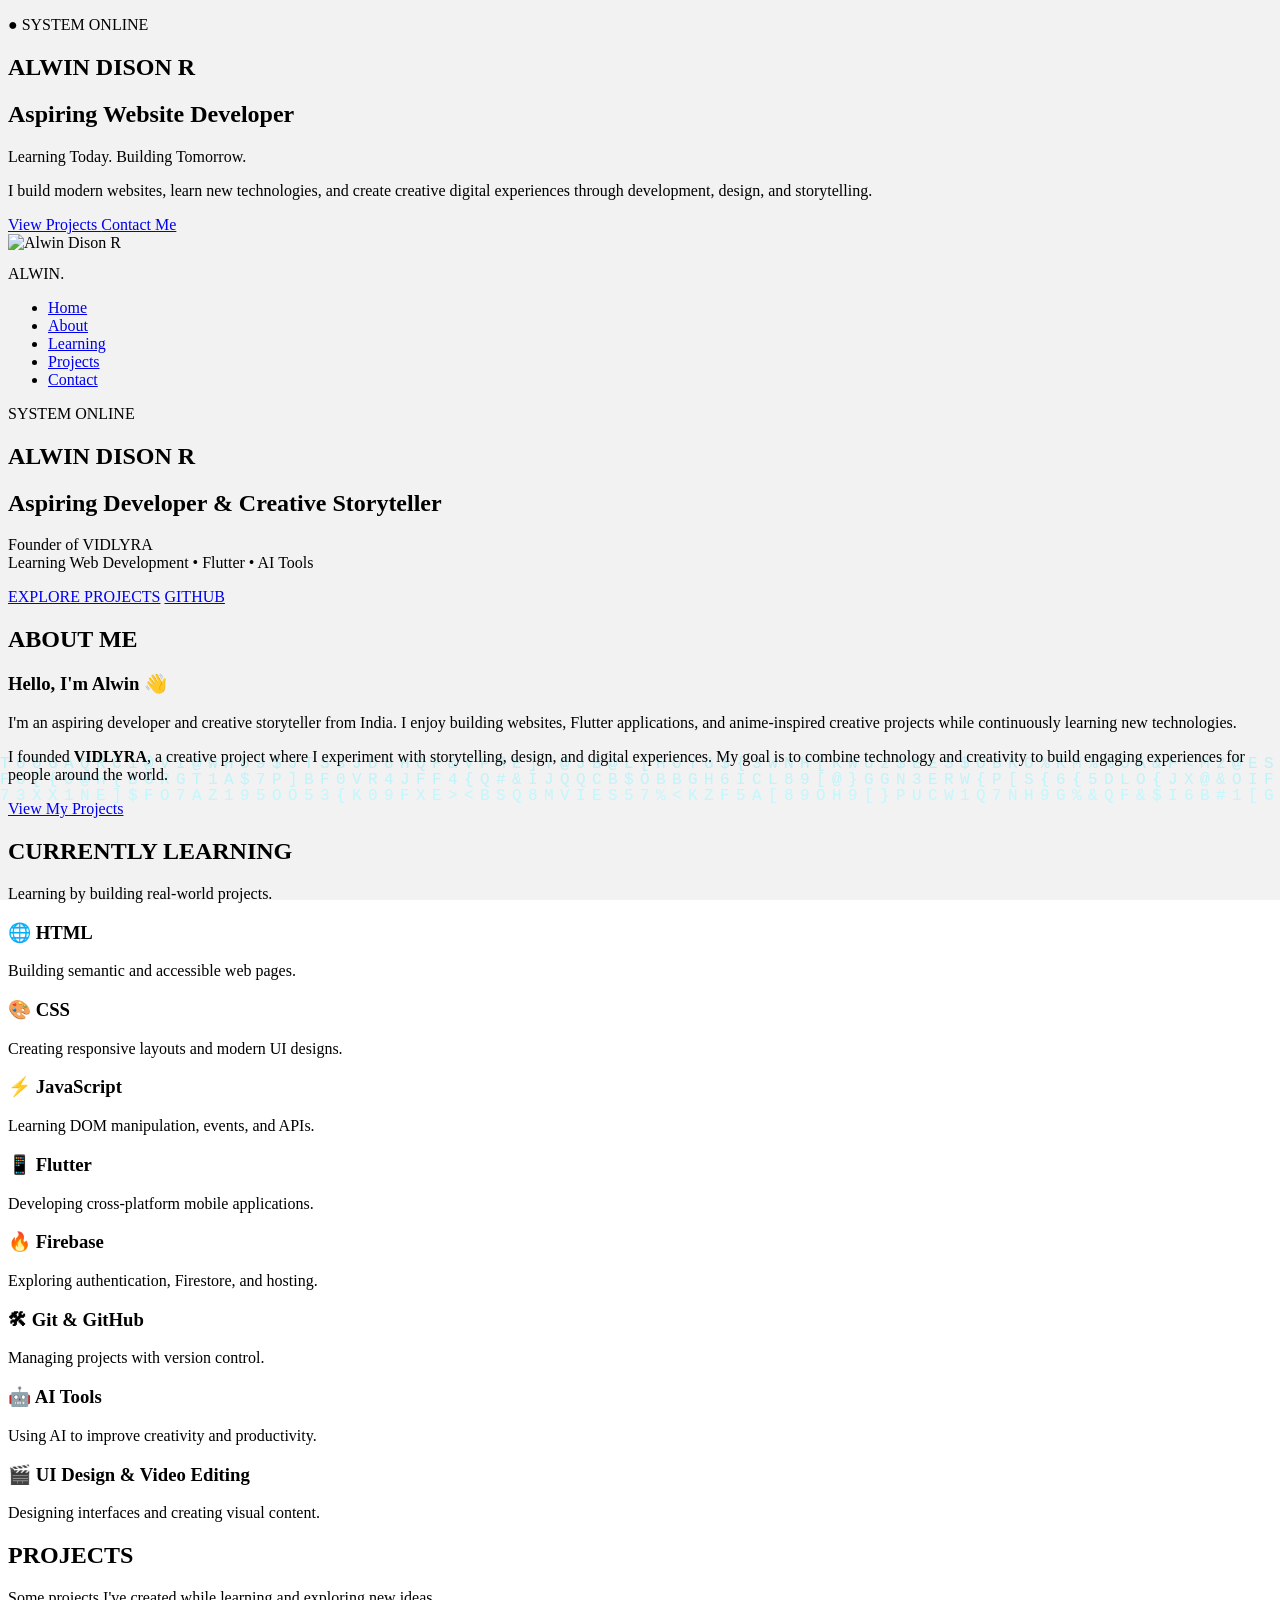
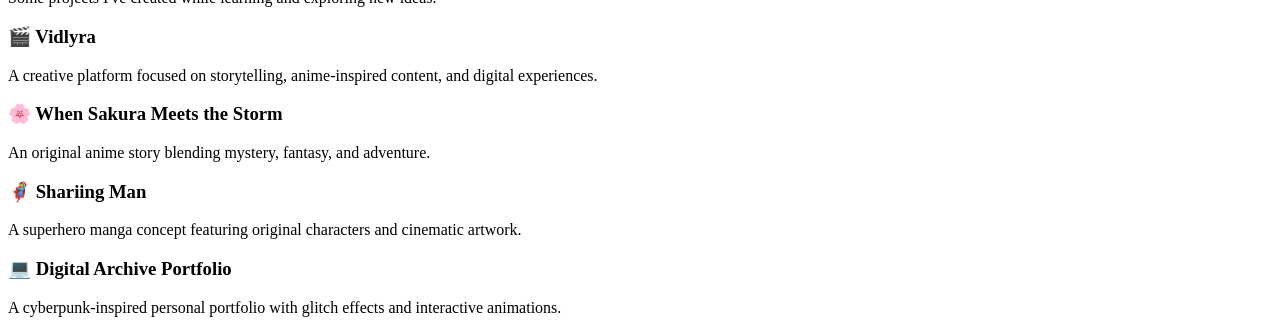
==== index.html @ 5bdd75ff "Create index.html" ====
<!DOCTYPE html>
<html lang="en">

<section class="hero" id="home">

    <div class="hero-left">

        <p class="status">● SYSTEM ONLINE</p>

        <h1 class="glitch" data-text="ALWIN DISON R">
            ALWIN DISON R
        </h1>

        <h2 class="typing">
            Aspiring Website Developer
        </h2>

        <p class="subtitle">
            Learning Today. Building Tomorrow.
        </p>

        <p class="description">
            I build modern websites, learn new technologies,
            and create creative digital experiences through
            development, design, and storytelling.
        </p>

        <div class="buttons">

            <a href="#projects" class="btn">
                View Projects
            </a>

            <a href="#contact" class="btn secondary">
                Contact Me
            </a>

        </div>

    </div>

    <div class="hero-right">

        <div class="profile-frame">

            <img
                src="assets/images/profile.jpg"
                alt="Alwin Dison R">

        </div>

    </div>

</section>
<body>
    <div id="boot-screen">
    <pre id="boot-text"></pre>
</div>
    <div class="noise"></div>
     <nav class="navbar">

    <div class="logo">
        ALWIN<span>.</span>
    </div>

    <ul class="nav-links">

        <li><a href="#home">Home</a></li>

        <li><a href="#about">About</a></li>

        <li><a href="#learning">Learning</a></li>

        <li><a href="#projects">Projects</a></li>

        <li><a href="#contact">Contact</a></li>

    </ul>

</nav>
    <section class="hero" id="home">

    <p class="status">SYSTEM ONLINE</p>

    <h1 class="glitch" data-text="ALWIN DISON R">
        ALWIN DISON R
    </h1>

    <h2>Aspiring Developer & Creative Storyteller</h2>

    <p class="subtitle">
        Founder of <span>VIDLYRA</span><br>
        Learning Web Development • Flutter • AI Tools
    </p>

    <div class="buttons">
        <a href="#projects" class="btn">EXPLORE PROJECTS</a>

        <a href="https://github.com/Akshadow143"
           class="btn secondary"
           target="_blank">
            GITHUB
        </a>
    </div>

</div>

    </div>
</section>
    <section id="about">

    <div class="section-title">
        <h2>ABOUT ME</h2>
    </div>

    <div class="about-content">

        <div class="about-text">

            <h3>Hello, I'm Alwin 👋</h3>

            <p>
                I'm an aspiring developer and creative storyteller from India.
                I enjoy building websites, Flutter applications, and anime-inspired
                creative projects while continuously learning new technologies.
            </p>

            <p>
                I founded <strong>VIDLYRA</strong>, a creative project where I
                experiment with storytelling, design, and digital experiences.
                My goal is to combine technology and creativity to build engaging
                experiences for people around the world.
            </p>

            <a href="#projects" class="btn">
                View My Projects
            </a>

        </div>

    </div>

</section>
    <section id="learning">

    <div class="section-title">
        <h2>CURRENTLY LEARNING</h2>
        <p>Learning by building real-world projects.</p>
    </div>

    <div class="learning-grid">

        <div class="learning-card">
            <h3>🌐 HTML</h3>
            <p>Building semantic and accessible web pages.</p>
        </div>

        <div class="learning-card">
            <h3>🎨 CSS</h3>
            <p>Creating responsive layouts and modern UI designs.</p>
        </div>

        <div class="learning-card">
            <h3>⚡ JavaScript</h3>
            <p>Learning DOM manipulation, events, and APIs.</p>
        </div>

        <div class="learning-card">
            <h3>📱 Flutter</h3>
            <p>Developing cross-platform mobile applications.</p>
        </div>

        <div class="learning-card">
            <h3>🔥 Firebase</h3>
            <p>Exploring authentication, Firestore, and hosting.</p>
        </div>

        <div class="learning-card">
            <h3>🛠 Git & GitHub</h3>
            <p>Managing projects with version control.</p>
        </div>

        <div class="learning-card">
            <h3>🤖 AI Tools</h3>
            <p>Using AI to improve creativity and productivity.</p>
        </div>

        <div class="learning-card">
            <h3>🎬 UI Design & Video Editing</h3>
            <p>Designing interfaces and creating visual content.</p>
        </div>

    </div>

</section>
    <section id="projects">

    <div class="section-title">
        <h2>PROJECTS</h2>
        <p>Some projects I've created while learning and exploring new ideas.</p>
    </div>

    <div class="projects-grid">

        <div class="project-card">
            <h3>🎬 Vidlyra</h3>
            <p>
                A creative platform focused on storytelling, anime-inspired content,
                and digital experiences.
            </p>
        </div>

        <div class="project-card">
            <h3>🌸 When Sakura Meets the Storm</h3>
            <p>
                An original anime story blending mystery, fantasy, and adventure.
            </p>
        </div>

        <div class="project-card">
            <h3>🦸 Shariing Man</h3>
            <p>
                A superhero manga concept featuring original characters and cinematic artwork.
            </p>
        </div>

        <div class="project-card">
            <h3>💻 Digital Archive Portfolio</h3>
            <p>
                A cyberpunk-inspired personal portfolio with glitch effects and interactive animations.
            </p>
        </div>

    </div>

</section>
    <script src="js/main.js"></script>
    <script src="js/matrix.js"></script>
    <script src="js/cursor.js"></script>
</body>

</html>
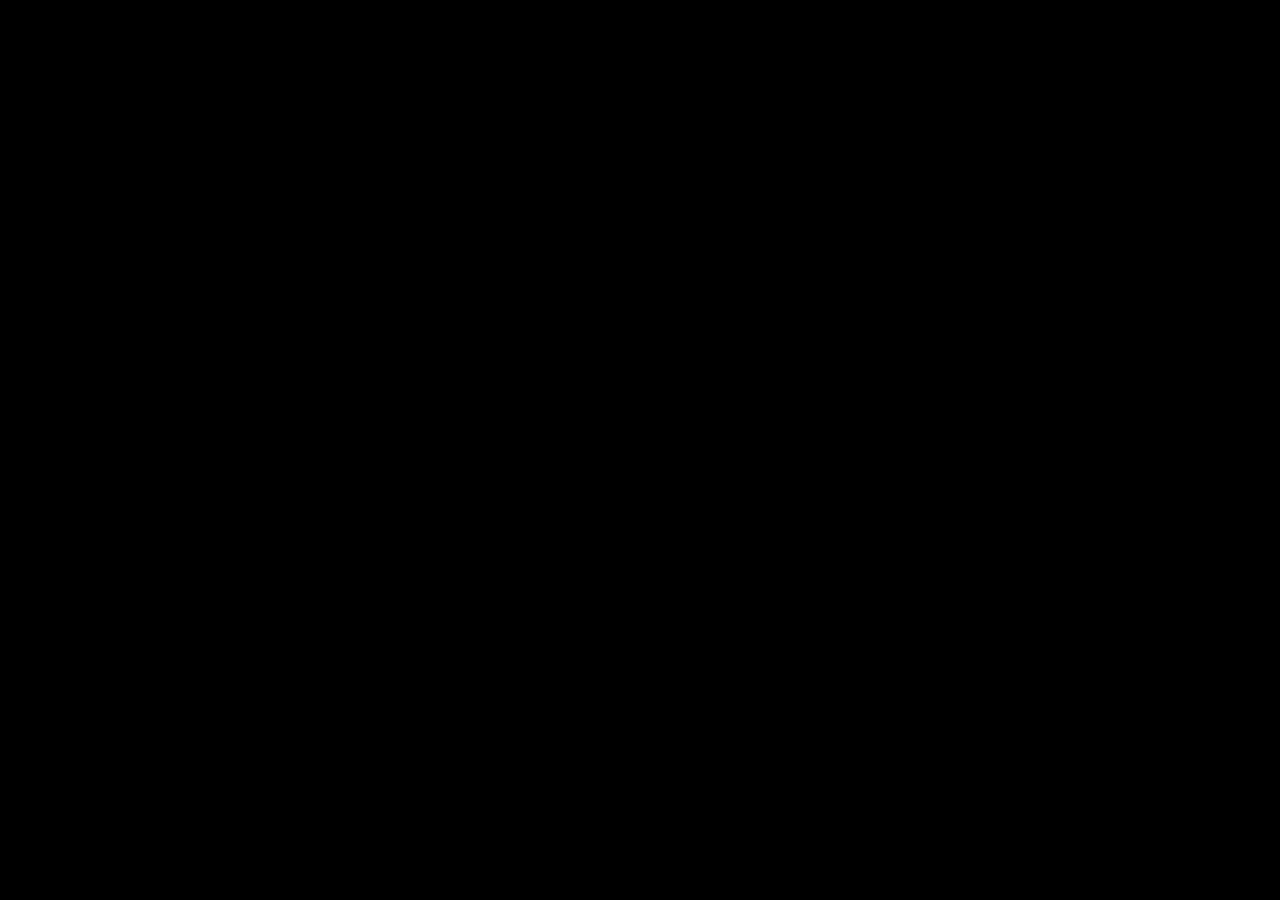
==== commit be1c4950: "Update index.html" ====
--- a/index.html
+++ b/index.html
@@ -1,242 +1,274 @@
 <!DOCTYPE html>
 <html lang="en">
 
-<section class="hero" id="home">
-
-    <div class="hero-left">
-
-        <p class="status">● SYSTEM ONLINE</p>
-
-        <h1 class="glitch" data-text="ALWIN DISON R">
-            ALWIN DISON R
-        </h1>
-
-        <h2 class="typing">
-            Aspiring Website Developer
-        </h2>
-
-        <p class="subtitle">
-            Learning Today. Building Tomorrow.
-        </p>
-
-        <p class="description">
-            I build modern websites, learn new technologies,
-            and create creative digital experiences through
-            development, design, and storytelling.
-        </p>
-
-        <div class="buttons">
-
-            <a href="#projects" class="btn">
-                View Projects
-            </a>
-
-            <a href="#contact" class="btn secondary">
-                Contact Me
-            </a>
-
-        </div>
-
+<head>
+
+    <meta charset="UTF-8">
+    <meta name="viewport" content="width=device-width, initial-scale=1.0">
+
+    <title>Alwin Dison R | Digital Archive</title>
+
+    <link rel="stylesheet" href="css/style.css">
+    <link rel="stylesheet" href="css/glitch.css">
+
+    <link href="https://fonts.googleapis.com/css2?family=Orbitron:wght@400;700;900&family=JetBrains+Mono:wght@400;700&display=swap" rel="stylesheet">
+
+</head>
+
+<body>
+
+    <!-- Boot Screen -->
+    <div id="boot-screen">
+        <pre id="boot-text"></pre>
     </div>
 
-    <div class="hero-right">
-
-        <div class="profile-frame">
-
-            <img
-                src="assets/images/profile.jpg"
-                alt="Alwin Dison R">
-
-        </div>
+    <!-- Portfolio -->
+    <div id="portfolio">
+
+        <!-- Matrix Background -->
+        <div class="noise"></div>
+
+        <!-- Navigation -->
+        <nav class="navbar">
+
+            <div class="logo">
+                ALWIN<span>.</span>
+            </div>
+
+            <ul class="nav-links">
+                <li><a href="#home">Home</a></li>
+                <li><a href="#about">About</a></li>
+                <li><a href="#learning">Learning</a></li>
+                <li><a href="#projects">Projects</a></li>
+                <li><a href="#contact">Contact</a></li>
+            </ul>
+
+        </nav>
+
+        <!-- Hero -->
+        <section class="hero" id="home">
+
+            <div class="hero-left">
+
+                <p class="status">● SYSTEM ONLINE</p>
+
+                <h1 class="glitch" data-text="ALWIN DISON R">
+                    ALWIN DISON R
+                </h1>
+
+                <h2 class="typing">
+                    Aspiring Website Developer
+                </h2>
+
+                <p class="subtitle">
+                    Learning Today. Building Tomorrow.
+                </p>
+
+                <p class="description">
+                    I build modern websites, learn new technologies, and create creative digital experiences through development, design, and storytelling.
+                </p>
+
+                <div class="buttons">
+
+                    <a href="#projects" class="btn">
+                        View Projects
+                    </a>
+
+                    <a href="#contact" class="btn secondary">
+                        Contact Me
+                    </a>
+
+                </div>
+
+            </div>
+
+            <div class="hero-right">
+
+                <div class="profile-frame">
+
+                    <img src="assets/images/profile.jpg" alt="Alwin Dison R">
+
+                </div>
+
+            </div>
+
+        </section>
+
+        <!-- About -->
+        <section id="about">
+
+            <div class="section-title">
+
+                <h2>ABOUT ME</h2>
+
+            </div>
+
+            <div class="about-content">
+
+                <div class="about-text">
+
+                    <h3>Hello, I'm Alwin 👋</h3>
+
+                    <p>
+                        I'm an aspiring website developer from Tiruppur, Tamil Nadu, India.
+                        I enjoy building websites, learning modern technologies, and creating
+                        digital experiences.
+                    </p>
+
+                    <p>
+                        I founded <strong>VIDLYRA</strong>, where I create anime-inspired
+                        stories, creative designs, and digital projects while improving my
+                        development skills every day.
+                    </p>
+
+                </div>
+
+            </div>
+
+        </section>
+
+        <!-- Learning -->
+        <section id="learning">
+
+            <div class="section-title">
+
+                <h2>CURRENTLY LEARNING</h2>
+
+                <p>Learning by building real-world projects.</p>
+
+            </div>
+
+            <div class="learning-grid">
+
+                <div class="learning-card">
+                    <h3>🌐 HTML</h3>
+                    <p>Building semantic web pages.</p>
+                </div>
+
+                <div class="learning-card">
+                    <h3>🎨 CSS</h3>
+                    <p>Creating responsive layouts.</p>
+                </div>
+
+                <div class="learning-card">
+                    <h3>⚡ JavaScript</h3>
+                    <p>Learning interactive websites.</p>
+                </div>
+
+                <div class="learning-card">
+                    <h3>📱 Flutter</h3>
+                    <p>Developing mobile apps.</p>
+                </div>
+
+                <div class="learning-card">
+                    <h3>🔥 Firebase</h3>
+                    <p>Exploring backend services.</p>
+                </div>
+
+                <div class="learning-card">
+                    <h3>🛠 Git & GitHub</h3>
+                    <p>Managing projects with version control.</p>
+                </div>
+
+                <div class="learning-card">
+                    <h3>🤖 AI Tools</h3>
+                    <p>Using AI to improve creativity and productivity.</p>
+                </div>
+
+                <div class="learning-card">
+                    <h3>🎬 UI Design</h3>
+                    <p>Learning modern interface design.</p>
+                </div>
+
+            </div>
+
+        </section>
+
+        <!-- Projects -->
+        <section id="projects">
+
+            <div class="section-title">
+
+                <h2>PROJECTS</h2>
+
+                <p>Projects I've created while learning.</p>
+
+            </div>
+
+            <div class="projects-grid">
+
+                <div class="project-card">
+
+                    <h3>🎬 Vidlyra</h3>
+
+                    <p>
+                        A creative platform focused on anime storytelling,
+                        design, and digital experiences.
+                    </p>
+
+                </div>
+
+                <div class="project-card">
+
+                    <h3>🌸 When Sakura Meets the Storm</h3>
+
+                    <p>
+                        An original anime story blending mystery,
+                        fantasy, and adventure.
+                    </p>
+
+                </div>
+
+                <div class="project-card">
+
+                    <h3>💻 Digital Archive Portfolio</h3>
+
+                    <p>
+                        A cyberpunk-inspired portfolio website with glitch
+                        effects and interactive animations.
+                    </p>
+
+                </div>
+
+            </div>
+
+        </section>
+
+        <!-- Contact -->
+        <section id="contact">
+
+            <div class="section-title">
+
+                <h2>CONTACT</h2>
+
+            </div>
+
+            <div class="about-content">
+
+                <div class="about-text">
+
+                    <p><strong>Name:</strong> Alwin Dison R</p>
+
+                    <p><strong>Email:</strong> allwina060@gmail.com</p>
+
+                    <p><strong>Location:</strong> Tiruppur, Tamil Nadu, India</p>
+
+                    <p><strong>GitHub:</strong> Coming Soon</p>
+
+                    <p><strong>LinkedIn:</strong> Coming Soon</p>
+
+                </div>
+
+            </div>
+
+        </section>
 
     </div>
 
-</section>
-<body>
-    <div id="boot-screen">
-    <pre id="boot-text"></pre>
-</div>
-    <div class="noise"></div>
-     <nav class="navbar">
-
-    <div class="logo">
-        ALWIN<span>.</span>
-    </div>
-
-    <ul class="nav-links">
-
-        <li><a href="#home">Home</a></li>
-
-        <li><a href="#about">About</a></li>
-
-        <li><a href="#learning">Learning</a></li>
-
-        <li><a href="#projects">Projects</a></li>
-
-        <li><a href="#contact">Contact</a></li>
-
-    </ul>
-
-</nav>
-    <section class="hero" id="home">
-
-    <p class="status">SYSTEM ONLINE</p>
-
-    <h1 class="glitch" data-text="ALWIN DISON R">
-        ALWIN DISON R
-    </h1>
-
-    <h2>Aspiring Developer & Creative Storyteller</h2>
-
-    <p class="subtitle">
-        Founder of <span>VIDLYRA</span><br>
-        Learning Web Development • Flutter • AI Tools
-    </p>
-
-    <div class="buttons">
-        <a href="#projects" class="btn">EXPLORE PROJECTS</a>
-
-        <a href="https://github.com/Akshadow143"
-           class="btn secondary"
-           target="_blank">
-            GITHUB
-        </a>
-    </div>
-
-</div>
-
-    </div>
-</section>
-    <section id="about">
-
-    <div class="section-title">
-        <h2>ABOUT ME</h2>
-    </div>
-
-    <div class="about-content">
-
-        <div class="about-text">
-
-            <h3>Hello, I'm Alwin 👋</h3>
-
-            <p>
-                I'm an aspiring developer and creative storyteller from India.
-                I enjoy building websites, Flutter applications, and anime-inspired
-                creative projects while continuously learning new technologies.
-            </p>
-
-            <p>
-                I founded <strong>VIDLYRA</strong>, a creative project where I
-                experiment with storytelling, design, and digital experiences.
-                My goal is to combine technology and creativity to build engaging
-                experiences for people around the world.
-            </p>
-
-            <a href="#projects" class="btn">
-                View My Projects
-            </a>
-
-        </div>
-
-    </div>
-
-</section>
-    <section id="learning">
-
-    <div class="section-title">
-        <h2>CURRENTLY LEARNING</h2>
-        <p>Learning by building real-world projects.</p>
-    </div>
-
-    <div class="learning-grid">
-
-        <div class="learning-card">
-            <h3>🌐 HTML</h3>
-            <p>Building semantic and accessible web pages.</p>
-        </div>
-
-        <div class="learning-card">
-            <h3>🎨 CSS</h3>
-            <p>Creating responsive layouts and modern UI designs.</p>
-        </div>
-
-        <div class="learning-card">
-            <h3>⚡ JavaScript</h3>
-            <p>Learning DOM manipulation, events, and APIs.</p>
-        </div>
-
-        <div class="learning-card">
-            <h3>📱 Flutter</h3>
-            <p>Developing cross-platform mobile applications.</p>
-        </div>
-
-        <div class="learning-card">
-            <h3>🔥 Firebase</h3>
-            <p>Exploring authentication, Firestore, and hosting.</p>
-        </div>
-
-        <div class="learning-card">
-            <h3>🛠 Git & GitHub</h3>
-            <p>Managing projects with version control.</p>
-        </div>
-
-        <div class="learning-card">
-            <h3>🤖 AI Tools</h3>
-            <p>Using AI to improve creativity and productivity.</p>
-        </div>
-
-        <div class="learning-card">
-            <h3>🎬 UI Design & Video Editing</h3>
-            <p>Designing interfaces and creating visual content.</p>
-        </div>
-
-    </div>
-
-</section>
-    <section id="projects">
-
-    <div class="section-title">
-        <h2>PROJECTS</h2>
-        <p>Some projects I've created while learning and exploring new ideas.</p>
-    </div>
-
-    <div class="projects-grid">
-
-        <div class="project-card">
-            <h3>🎬 Vidlyra</h3>
-            <p>
-                A creative platform focused on storytelling, anime-inspired content,
-                and digital experiences.
-            </p>
-        </div>
-
-        <div class="project-card">
-            <h3>🌸 When Sakura Meets the Storm</h3>
-            <p>
-                An original anime story blending mystery, fantasy, and adventure.
-            </p>
-        </div>
-
-        <div class="project-card">
-            <h3>🦸 Shariing Man</h3>
-            <p>
-                A superhero manga concept featuring original characters and cinematic artwork.
-            </p>
-        </div>
-
-        <div class="project-card">
-            <h3>💻 Digital Archive Portfolio</h3>
-            <p>
-                A cyberpunk-inspired personal portfolio with glitch effects and interactive animations.
-            </p>
-        </div>
-
-    </div>
-
-</section>
     <script src="js/main.js"></script>
     <script src="js/matrix.js"></script>
     <script src="js/cursor.js"></script>
+
 </body>
 
 </html>
--- a/css/style.css
+++ b/css/style.css
@@ -0,0 +1,626 @@
+/* =========================
+   GLOBAL
+========================= */
+
+*{
+    margin:0;
+    padding:0;
+    box-sizing:border-box;
+}
+
+html{
+    scroll-behavior:smooth;
+}
+
+body{
+
+    background:#050505;
+    color:#ffffff;
+
+    font-family:'Orbitron',sans-serif;
+
+    min-height:100vh;
+
+    display:flex;
+    justify-content:center;
+    align-items:center;
+
+    overflow:hidden;
+
+    position:relative;
+
+}
+
+
+/* =========================
+   BACKGROUND
+========================= */
+
+body::before{
+
+    content:"";
+
+    position:absolute;
+
+    inset:0;
+
+    background:
+        radial-gradient(circle at top,#00e5ff22,transparent 40%),
+        radial-gradient(circle at bottom,#7a00ff22,transparent 40%);
+
+    z-index:-2;
+
+}
+
+
+/* =========================
+   HERO
+========================= */
+
+.hero{
+
+    text-align:center;
+
+    z-index:2;
+
+    padding-top:140px;
+
+}
+
+.status{
+
+    color:#00e5ff;
+
+    font-size:.9rem;
+
+    letter-spacing:3px;
+
+    margin-bottom:25px;
+
+}
+
+h1{
+
+    font-size:6rem;
+
+    font-weight:900;
+
+    letter-spacing:12px;
+
+    margin-bottom:15px;
+
+    text-shadow:
+        0 0 10px #00e5ff,
+        0 0 25px #00e5ff,
+        0 0 45px #00e5ff;
+
+}
+
+h2{
+
+    color:#00e5ff;
+
+    margin-bottom:20px;
+
+    font-weight:700;
+
+}
+
+.subtitle{
+
+    color:#bbbbbb;
+
+    font-family:"JetBrains Mono",monospace;
+
+    line-height:1.8;
+
+    margin-bottom:40px;
+
+}
+
+.subtitle span{
+
+    color:#00e5ff;
+
+}
+
+
+/* =========================
+   BUTTONS
+========================= */
+
+.buttons{
+
+    display:flex;
+
+    justify-content:center;
+
+    gap:20px;
+
+    flex-wrap:wrap;
+
+}
+
+.btn{
+
+    text-decoration:none;
+
+    color:#00e5ff;
+
+    border:2px solid #00e5ff;
+
+    padding:14px 36px;
+
+    transition:.35s;
+
+    letter-spacing:2px;
+
+}
+
+.btn:hover{
+
+    background:#00e5ff;
+
+    color:#000;
+
+    box-shadow:
+        0 0 15px #00e5ff,
+        0 0 40px #00e5ff;
+
+}
+
+.secondary{
+
+    border-color:#7a00ff;
+
+    color:#7a00ff;
+
+}
+
+.secondary:hover{
+
+    background:#7a00ff;
+
+    color:white;
+
+    box-shadow:
+        0 0 15px #7a00ff,
+        0 0 40px #7a00ff;
+
+}
+
+
+/* =========================
+   NOISE
+========================= */
+
+.noise{
+
+    position:fixed;
+
+    inset:0;
+
+    opacity:.05;
+
+    pointer-events:none;
+
+    background-image:
+    linear-gradient(rgba(255,255,255,.08) 1px, transparent 1px),
+    linear-gradient(90deg, rgba(255,255,255,.08) 1px, transparent 1px);
+
+    background-size:4px 4px;
+
+}
+
+
+/* =========================
+   RESPONSIVE
+========================= */
+
+@media(max-width:768px){
+
+h1{
+
+    font-size:3.2rem;
+
+    letter-spacing:5px;
+
+}
+
+.buttons{
+
+    flex-direction:column;
+
+}
+
+.btn{
+
+    width:220px;
+
+    margin:auto;
+
+}
+
+}
+/* =========================
+BOOT SCREEN
+========================= */
+
+#boot-screen{
+
+    position:fixed;
+
+    inset:0;
+
+    background:#000;
+
+    color:#00ff99;
+
+    font-family:"JetBrains Mono",monospace;
+
+    display:flex;
+
+    align-items:center;
+
+    justify-content:center;
+
+    padding:40px;
+
+    z-index:9999;
+
+}
+
+#boot-text{
+
+    white-space:pre-wrap;
+
+    font-size:18px;
+
+    line-height:1.8;
+
+}
+
+#portfolio{
+
+    display:none;
+
+}
+/* =========================
+   CUSTOM CURSOR
+========================= */
+
+body{
+    cursor:none;
+}
+
+.cursor{
+
+    width:18px;
+    height:18px;
+
+    border:2px solid #00E5FF;
+
+    border-radius:50%;
+
+    position:fixed;
+
+    transform:translate(-50%,-50%);
+
+    pointer-events:none;
+
+    z-index:99999;
+
+    transition:
+        width .2s,
+        height .2s,
+        border-color .2s,
+        box-shadow .2s;
+
+    box-shadow:
+        0 0 12px #00E5FF,
+        0 0 24px #00E5FF;
+
+}
+
+.cursor-hover{
+
+    width:36px;
+    height:36px;
+
+    border-color:#7A00FF;
+
+    box-shadow:
+        0 0 18px #7A00FF,
+        0 0 36px #7A00FF;
+
+}
+/* =========================
+NAVBAR
+========================= */
+
+.navbar{
+
+    position:fixed;
+
+    top:0;
+    left:0;
+
+    width:100%;
+
+    display:flex;
+
+    justify-content:space-between;
+
+    align-items:center;
+
+    padding:20px 8%;
+
+    background:rgba(5,5,5,.6);
+
+    backdrop-filter:blur(10px);
+
+    z-index:1000;
+
+}
+
+.logo{
+
+    font-size:1.4rem;
+
+    color:#00E5FF;
+
+    font-weight:bold;
+
+}
+
+.logo span{
+
+    color:#7A00FF;
+
+}
+
+.nav-links{
+
+    display:flex;
+
+    list-style:none;
+
+    gap:35px;
+
+}
+
+.nav-links a{
+
+    text-decoration:none;
+
+    color:white;
+
+    transition:.3s;
+
+}
+
+.nav-links a:hover{
+
+    color:#00E5FF;
+
+    text-shadow:0 0 12px #00E5FF;
+
+}
+/* =========================
+   ABOUT SECTION
+========================= */
+
+#about{
+
+    padding:120px 10%;
+    min-height:100vh;
+
+    display:flex;
+    justify-content:center;
+    align-items:center;
+
+}
+
+.about-content{
+
+    max-width:900px;
+    margin:auto;
+
+}
+
+.about-text{
+
+    text-align:center;
+
+}
+
+.about-text h3{
+
+    font-size:2rem;
+
+    color:#00E5FF;
+
+    margin-bottom:25px;
+
+    text-shadow:0 0 10px #00E5FF;
+
+}
+
+.about-text p{
+
+    color:#d0d0d0;
+
+    font-family:"JetBrains Mono", monospace;
+
+    line-height:1.9;
+
+    margin-bottom:25px;
+
+    font-size:1rem;
+
+}
+
+.about-text .btn{
+
+    display:inline-block;
+
+    margin-top:20px;
+
+}
+/* =========================
+   ABOUT SECTION
+========================= */
+
+#about{
+
+    padding:120px 10%;
+    min-height:100vh;
+
+    display:flex;
+    justify-content:center;
+    align-items:center;
+
+}
+
+.about-content{
+
+    max-width:900px;
+    margin:auto;
+
+}
+
+.about-text{
+
+    text-align:center;
+
+}
+
+.about-text h3{
+
+    font-size:2rem;
+
+    color:#00E5FF;
+
+    margin-bottom:25px;
+
+    text-shadow:0 0 10px #00E5FF;
+
+}
+
+.about-text p{
+
+    color:#d0d0d0;
+
+    font-family:"JetBrains Mono", monospace;
+
+    line-height:1.9;
+
+    margin-bottom:25px;
+
+    font-size:1rem;
+
+}
+
+.about-text .btn{
+
+    display:inline-block;
+
+    margin-top:20px;
+
+}
+/* =========================
+   SECTION TITLE
+========================= */
+
+.section-title{
+
+    text-align:center;
+
+    margin-bottom:60px;
+
+}
+
+.section-title h2{
+
+    font-size:2.8rem;
+
+    color:#00E5FF;
+
+    text-shadow:0 0 12px #00E5FF;
+
+    margin-bottom:10px;
+
+}
+
+.section-title p{
+
+    color:#bdbdbd;
+
+    font-family:"JetBrains Mono", monospace;
+
+}
+/* =========================
+   PROJECTS
+========================= */
+
+#projects{
+
+    padding:120px 10%;
+
+}
+
+.projects-grid{
+
+    display:grid;
+
+    grid-template-columns:repeat(auto-fit,minmax(280px,1fr));
+
+    gap:30px;
+
+    margin-top:50px;
+
+}
+
+.project-card{
+
+    background:rgba(255,255,255,.05);
+
+    border:1px solid rgba(0,229,255,.2);
+
+    border-radius:16px;
+
+    padding:30px;
+
+    transition:.35s;
+
+    backdrop-filter:blur(10px);
+
+}
+
+.project-card:hover{
+
+    transform:translateY(-10px);
+
+    border-color:#00E5FF;
+
+    box-shadow:0 0 25px rgba(0,229,255,.5);
+
+}
+
+.project-card h3{
+
+    color:#00E5FF;
+
+    margin-bottom:20px;
+
+}
+
+.project-card p{
+
+    color:#d0d0d0;
+
+    font-family:"JetBrains Mono", monospace;
+
+    line-height:1.8;
+
+}
--- a/css/glitch.css
+++ b/css/glitch.css
@@ -0,0 +1,111 @@
+.glitch{
+
+position:relative;
+
+animation:glitch 2s infinite;
+
+}
+
+.glitch::before,
+.glitch::after{
+
+content:attr(data-text);
+
+position:absolute;
+
+left:0;
+
+top:0;
+
+width:100%;
+
+overflow:hidden;
+
+}
+
+.glitch::before{
+
+left:3px;
+
+text-shadow:-3px 0 red;
+
+clip-path:inset(0 0 60% 0);
+
+animation:glitchTop 2s infinite;
+
+}
+
+.glitch::after{
+
+left:-3px;
+
+text-shadow:3px 0 cyan;
+
+clip-path:inset(60% 0 0 0);
+
+animation:glitchBottom 2s infinite;
+
+}
+
+@keyframes glitch{
+
+0%,100%{
+
+transform:none;
+
+}
+
+20%{
+
+transform:skew(2deg);
+
+}
+
+40%{
+
+transform:translateX(2px);
+
+}
+
+60%{
+
+transform:translateX(-2px);
+
+}
+
+}
+
+@keyframes glitchTop{
+
+0%,100%{
+
+transform:none;
+
+}
+
+50%{
+
+transform:translate(-3px,-2px);
+
+}
+
+}
+
+@keyframes glitchBottom{
+
+0%,100%{
+
+transform:none;
+
+}
+
+50%{
+
+transform:translate(3px,2px);
+
+}
+
+}
+.glitch.active{
+    animation: glitch .15s linear infinite;
+}
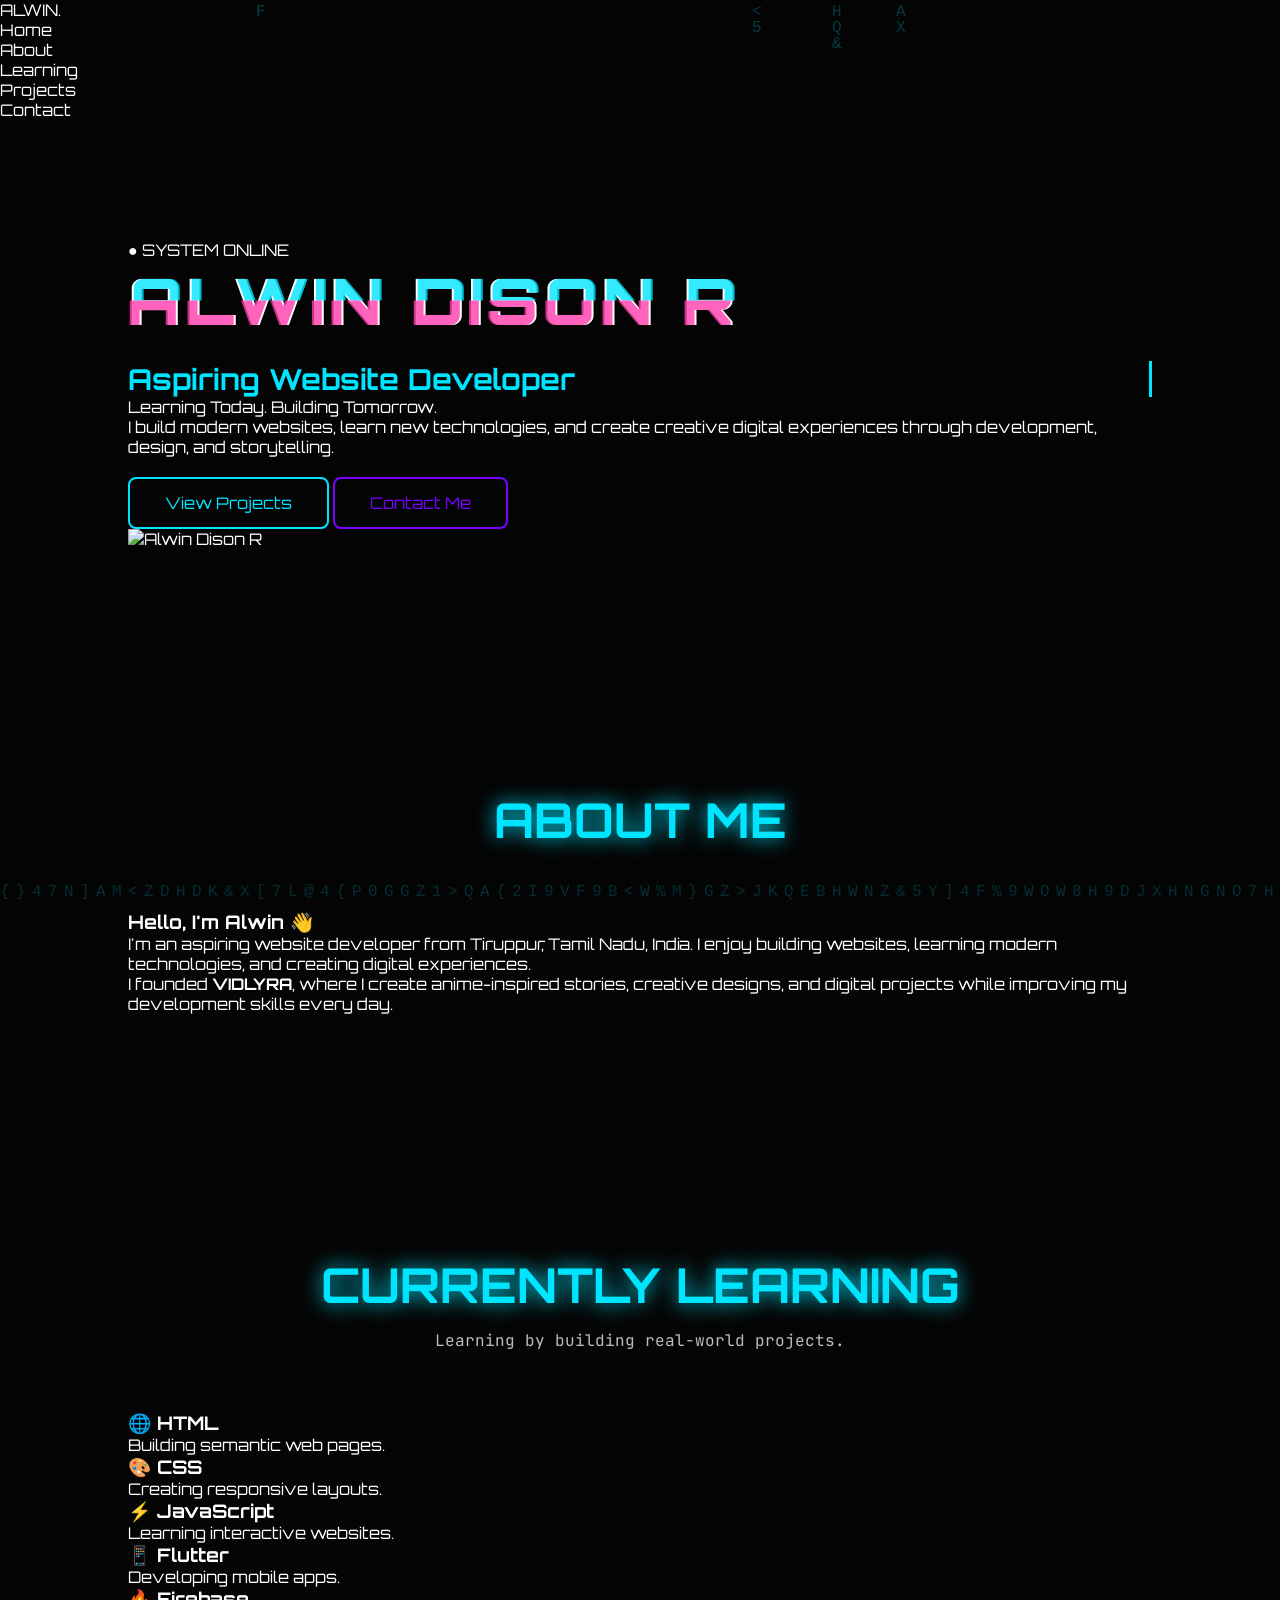
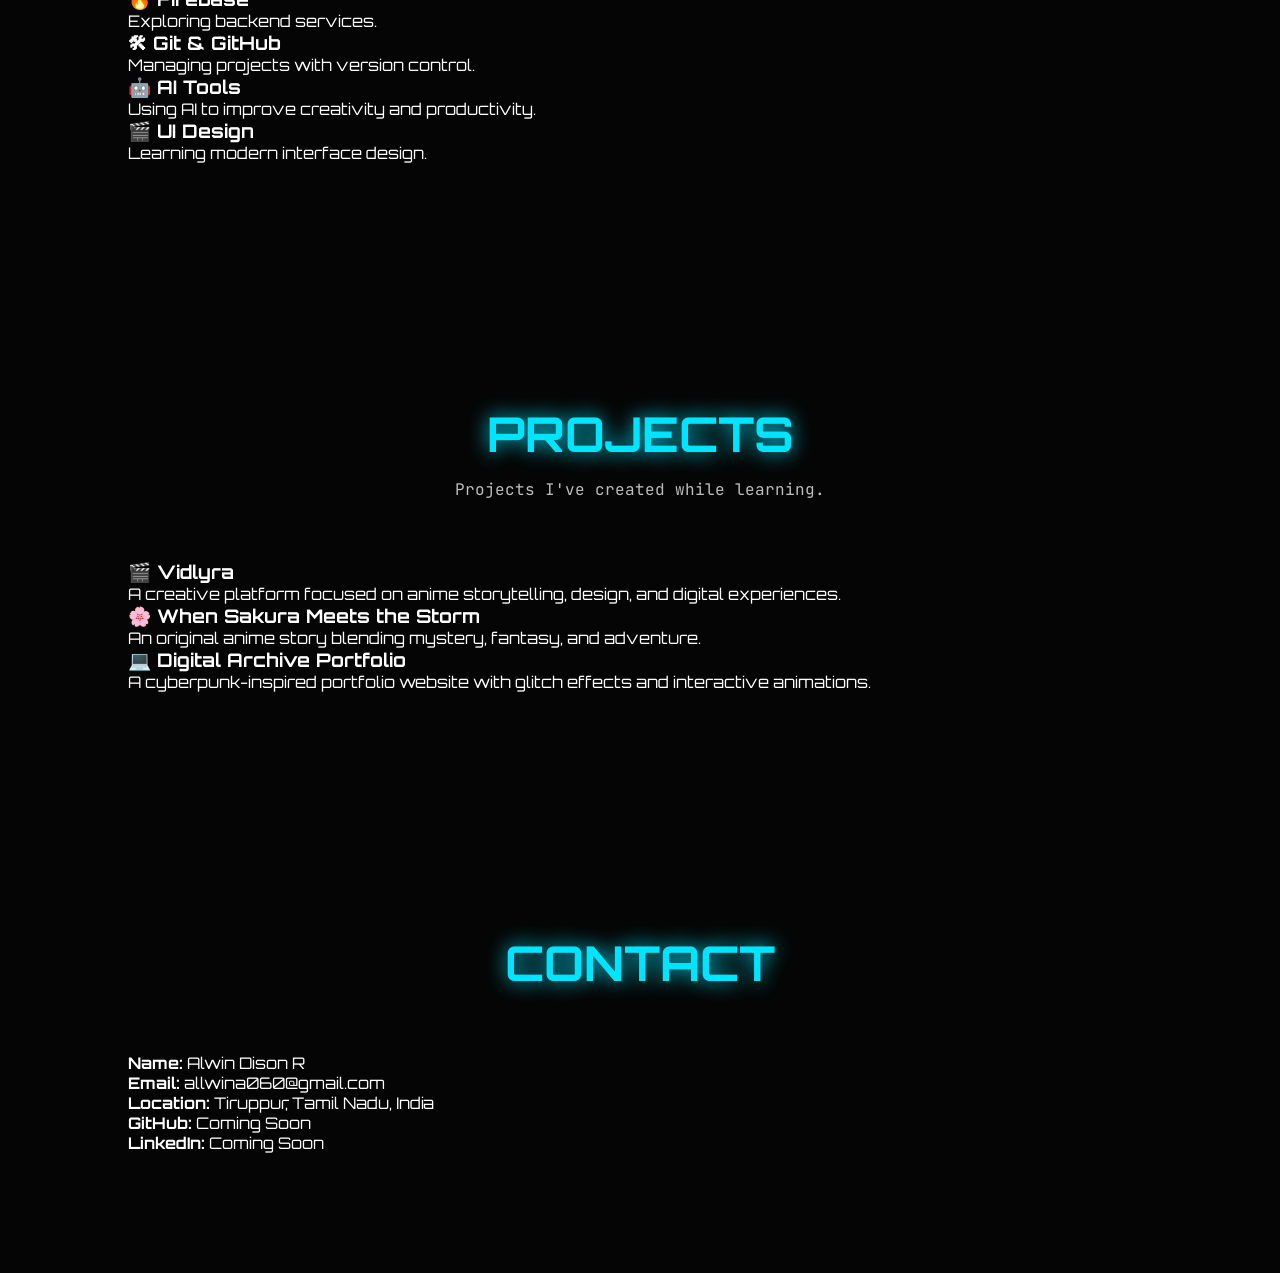
==== commit a70a76db: "Update index.html" ====
--- a/index.html
+++ b/index.html
@@ -86,7 +86,7 @@
 
                 <div class="profile-frame">
 
-                    <img src="assets/images/profile.jpg" alt="Alwin Dison R">
+                    <img src="assets/profile (1).png" alt="Alwin Dison R">
 
                 </div>
 
--- a/css/style.css
+++ b/css/style.css
@@ -1,6 +1,12 @@
-/* =========================
-   GLOBAL
-========================= */
+/* ===========================
+   GOOGLE FONTS
+=========================== */
+
+@import url('https://fonts.googleapis.com/css2?family=Orbitron:wght@400;600;700;900&family=JetBrains+Mono:wght@400;700&display=swap');
+
+/* ===========================
+   RESET
+=========================== */
 
 *{
     margin:0;
@@ -19,518 +25,96 @@
 
     font-family:'Orbitron',sans-serif;
 
-    min-height:100vh;
-
-    display:flex;
-    justify-content:center;
-    align-items:center;
-
-    overflow:hidden;
-
-    position:relative;
+    overflow-x:hidden;
 
 }
 
+/* ===========================
+   COLORS
+=========================== */
 
-/* =========================
-   BACKGROUND
-========================= */
+:root{
 
-body::before{
-
-    content:"";
-
-    position:absolute;
-
-    inset:0;
-
-    background:
-        radial-gradient(circle at top,#00e5ff22,transparent 40%),
-        radial-gradient(circle at bottom,#7a00ff22,transparent 40%);
-
-    z-index:-2;
+    --bg:#050505;
+    --primary:#00E5FF;
+    --secondary:#7A00FF;
+    --accent:#FF3CAC;
+    --text:#FFFFFF;
+    --text2:#BDBDBD;
 
 }
 
+/* ===========================
+   LINKS
+=========================== */
 
-/* =========================
-   HERO
-========================= */
+a{
 
-.hero{
+    text-decoration:none;
 
-    text-align:center;
-
-    z-index:2;
-
-    padding-top:140px;
+    color:inherit;
 
 }
 
-.status{
-
-    color:#00e5ff;
-
-    font-size:.9rem;
-
-    letter-spacing:3px;
-
-    margin-bottom:25px;
-
-}
-
-h1{
-
-    font-size:6rem;
-
-    font-weight:900;
-
-    letter-spacing:12px;
-
-    margin-bottom:15px;
-
-    text-shadow:
-        0 0 10px #00e5ff,
-        0 0 25px #00e5ff,
-        0 0 45px #00e5ff;
-
-}
-
-h2{
-
-    color:#00e5ff;
-
-    margin-bottom:20px;
-
-    font-weight:700;
-
-}
-
-.subtitle{
-
-    color:#bbbbbb;
-
-    font-family:"JetBrains Mono",monospace;
-
-    line-height:1.8;
-
-    margin-bottom:40px;
-
-}
-
-.subtitle span{
-
-    color:#00e5ff;
-
-}
-
-
-/* =========================
-   BUTTONS
-========================= */
-
-.buttons{
-
-    display:flex;
-
-    justify-content:center;
-
-    gap:20px;
-
-    flex-wrap:wrap;
-
-}
+/* ===========================
+   BUTTON
+=========================== */
 
 .btn{
 
-    text-decoration:none;
+    display:inline-block;
 
-    color:#00e5ff;
+    padding:14px 35px;
 
-    border:2px solid #00e5ff;
+    border:2px solid var(--primary);
 
-    padding:14px 36px;
+    color:var(--primary);
+
+    border-radius:8px;
 
     transition:.35s;
 
-    letter-spacing:2px;
+    margin-top:20px;
 
 }
 
 .btn:hover{
 
-    background:#00e5ff;
+    background:var(--primary);
 
-    color:#000;
+    color:black;
 
     box-shadow:
-        0 0 15px #00e5ff,
-        0 0 40px #00e5ff;
+    0 0 20px var(--primary),
+    0 0 45px var(--primary);
 
 }
 
 .secondary{
 
-    border-color:#7a00ff;
+    border-color:var(--secondary);
 
-    color:#7a00ff;
+    color:var(--secondary);
 
 }
 
 .secondary:hover{
 
-    background:#7a00ff;
+    background:var(--secondary);
 
     color:white;
 
-    box-shadow:
-        0 0 15px #7a00ff,
-        0 0 40px #7a00ff;
+}
+
+/* ===========================
+   SECTION
+=========================== */
+
+section{
+
+    padding:120px 10%;
 
 }
-
-
-/* =========================
-   NOISE
-========================= */
-
-.noise{
-
-    position:fixed;
-
-    inset:0;
-
-    opacity:.05;
-
-    pointer-events:none;
-
-    background-image:
-    linear-gradient(rgba(255,255,255,.08) 1px, transparent 1px),
-    linear-gradient(90deg, rgba(255,255,255,.08) 1px, transparent 1px);
-
-    background-size:4px 4px;
-
-}
-
-
-/* =========================
-   RESPONSIVE
-========================= */
-
-@media(max-width:768px){
-
-h1{
-
-    font-size:3.2rem;
-
-    letter-spacing:5px;
-
-}
-
-.buttons{
-
-    flex-direction:column;
-
-}
-
-.btn{
-
-    width:220px;
-
-    margin:auto;
-
-}
-
-}
-/* =========================
-BOOT SCREEN
-========================= */
-
-#boot-screen{
-
-    position:fixed;
-
-    inset:0;
-
-    background:#000;
-
-    color:#00ff99;
-
-    font-family:"JetBrains Mono",monospace;
-
-    display:flex;
-
-    align-items:center;
-
-    justify-content:center;
-
-    padding:40px;
-
-    z-index:9999;
-
-}
-
-#boot-text{
-
-    white-space:pre-wrap;
-
-    font-size:18px;
-
-    line-height:1.8;
-
-}
-
-#portfolio{
-
-    display:none;
-
-}
-/* =========================
-   CUSTOM CURSOR
-========================= */
-
-body{
-    cursor:none;
-}
-
-.cursor{
-
-    width:18px;
-    height:18px;
-
-    border:2px solid #00E5FF;
-
-    border-radius:50%;
-
-    position:fixed;
-
-    transform:translate(-50%,-50%);
-
-    pointer-events:none;
-
-    z-index:99999;
-
-    transition:
-        width .2s,
-        height .2s,
-        border-color .2s,
-        box-shadow .2s;
-
-    box-shadow:
-        0 0 12px #00E5FF,
-        0 0 24px #00E5FF;
-
-}
-
-.cursor-hover{
-
-    width:36px;
-    height:36px;
-
-    border-color:#7A00FF;
-
-    box-shadow:
-        0 0 18px #7A00FF,
-        0 0 36px #7A00FF;
-
-}
-/* =========================
-NAVBAR
-========================= */
-
-.navbar{
-
-    position:fixed;
-
-    top:0;
-    left:0;
-
-    width:100%;
-
-    display:flex;
-
-    justify-content:space-between;
-
-    align-items:center;
-
-    padding:20px 8%;
-
-    background:rgba(5,5,5,.6);
-
-    backdrop-filter:blur(10px);
-
-    z-index:1000;
-
-}
-
-.logo{
-
-    font-size:1.4rem;
-
-    color:#00E5FF;
-
-    font-weight:bold;
-
-}
-
-.logo span{
-
-    color:#7A00FF;
-
-}
-
-.nav-links{
-
-    display:flex;
-
-    list-style:none;
-
-    gap:35px;
-
-}
-
-.nav-links a{
-
-    text-decoration:none;
-
-    color:white;
-
-    transition:.3s;
-
-}
-
-.nav-links a:hover{
-
-    color:#00E5FF;
-
-    text-shadow:0 0 12px #00E5FF;
-
-}
-/* =========================
-   ABOUT SECTION
-========================= */
-
-#about{
-
-    padding:120px 10%;
-    min-height:100vh;
-
-    display:flex;
-    justify-content:center;
-    align-items:center;
-
-}
-
-.about-content{
-
-    max-width:900px;
-    margin:auto;
-
-}
-
-.about-text{
-
-    text-align:center;
-
-}
-
-.about-text h3{
-
-    font-size:2rem;
-
-    color:#00E5FF;
-
-    margin-bottom:25px;
-
-    text-shadow:0 0 10px #00E5FF;
-
-}
-
-.about-text p{
-
-    color:#d0d0d0;
-
-    font-family:"JetBrains Mono", monospace;
-
-    line-height:1.9;
-
-    margin-bottom:25px;
-
-    font-size:1rem;
-
-}
-
-.about-text .btn{
-
-    display:inline-block;
-
-    margin-top:20px;
-
-}
-/* =========================
-   ABOUT SECTION
-========================= */
-
-#about{
-
-    padding:120px 10%;
-    min-height:100vh;
-
-    display:flex;
-    justify-content:center;
-    align-items:center;
-
-}
-
-.about-content{
-
-    max-width:900px;
-    margin:auto;
-
-}
-
-.about-text{
-
-    text-align:center;
-
-}
-
-.about-text h3{
-
-    font-size:2rem;
-
-    color:#00E5FF;
-
-    margin-bottom:25px;
-
-    text-shadow:0 0 10px #00E5FF;
-
-}
-
-.about-text p{
-
-    color:#d0d0d0;
-
-    font-family:"JetBrains Mono", monospace;
-
-    line-height:1.9;
-
-    margin-bottom:25px;
-
-    font-size:1rem;
-
-}
-
-.about-text .btn{
-
-    display:inline-block;
-
-    margin-top:20px;
-
-}
-/* =========================
-   SECTION TITLE
-========================= */
 
 .section-title{
 
@@ -542,85 +126,46 @@
 
 .section-title h2{
 
-    font-size:2.8rem;
+    font-size:3rem;
 
-    color:#00E5FF;
+    color:var(--primary);
 
-    text-shadow:0 0 12px #00E5FF;
-
-    margin-bottom:10px;
+    text-shadow:0 0 20px var(--primary);
 
 }
 
 .section-title p{
 
-    color:#bdbdbd;
+    color:var(--text2);
 
-    font-family:"JetBrains Mono", monospace;
+    margin-top:15px;
 
-}
-/* =========================
-   PROJECTS
-========================= */
-
-#projects{
-
-    padding:120px 10%;
+    font-family:"JetBrains Mono",monospace;
 
 }
 
-.projects-grid{
+/* ===========================
+   NOISE
+=========================== */
 
-    display:grid;
+.noise{
 
-    grid-template-columns:repeat(auto-fit,minmax(280px,1fr));
+    position:fixed;
 
-    gap:30px;
+    inset:0;
 
-    margin-top:50px;
+    pointer-events:none;
+
+    opacity:.03;
+
+    background-image:
+
+    linear-gradient(rgba(255,255,255,.06) 1px,transparent 1px),
+
+    linear-gradient(90deg,rgba(255,255,255,.06) 1px,transparent 1px);
+
+    background-size:4px 4px;
+
+    z-index:-2;
 
 }
-
-.project-card{
-
-    background:rgba(255,255,255,.05);
-
-    border:1px solid rgba(0,229,255,.2);
-
-    border-radius:16px;
-
-    padding:30px;
-
-    transition:.35s;
-
-    backdrop-filter:blur(10px);
-
-}
-
-.project-card:hover{
-
-    transform:translateY(-10px);
-
-    border-color:#00E5FF;
-
-    box-shadow:0 0 25px rgba(0,229,255,.5);
-
-}
-
-.project-card h3{
-
-    color:#00E5FF;
-
-    margin-bottom:20px;
-
-}
-
-.project-card p{
-
-    color:#d0d0d0;
-
-    font-family:"JetBrains Mono", monospace;
-
-    line-height:1.8;
-
-}
--- a/css/glitch.css
+++ b/css/glitch.css
@@ -1,111 +1,283 @@
+/* ===================================
+   GLITCH TEXT EFFECT
+=================================== */
+
 .glitch{
 
-position:relative;
-
-animation:glitch 2s infinite;
-
-}
-
-.glitch::before,
+    position:relative;
+
+    display:inline-block;
+
+    font-size:4rem;
+
+    font-weight:900;
+
+    color:#ffffff;
+
+    letter-spacing:4px;
+
+    text-transform:uppercase;
+
+    animation:flicker 3s infinite;
+
+}
+
+/* Cyan Layer */
+
+.glitch::before{
+
+    content:attr(data-text);
+
+    position:absolute;
+
+    left:2px;
+    top:0;
+
+    width:100%;
+    height:100%;
+
+    color:#00E5FF;
+
+    overflow:hidden;
+
+    clip-path:inset(0 0 50% 0);
+
+    opacity:.8;
+
+    animation:glitchTop 2.5s infinite linear alternate-reverse;
+
+}
+
+/* Pink Layer */
+
 .glitch::after{
 
-content:attr(data-text);
-
-position:absolute;
-
-left:0;
-
-top:0;
-
-width:100%;
-
-overflow:hidden;
-
-}
-
-.glitch::before{
-
-left:3px;
-
-text-shadow:-3px 0 red;
-
-clip-path:inset(0 0 60% 0);
-
-animation:glitchTop 2s infinite;
-
-}
-
-.glitch::after{
-
-left:-3px;
-
-text-shadow:3px 0 cyan;
-
-clip-path:inset(60% 0 0 0);
-
-animation:glitchBottom 2s infinite;
-
-}
-
-@keyframes glitch{
-
-0%,100%{
-
-transform:none;
-
-}
-
-20%{
-
-transform:skew(2deg);
-
-}
-
-40%{
-
-transform:translateX(2px);
-
-}
-
-60%{
-
-transform:translateX(-2px);
-
-}
-
-}
+    content:attr(data-text);
+
+    position:absolute;
+
+    left:-2px;
+    top:0;
+
+    width:100%;
+    height:100%;
+
+    color:#FF3CAC;
+
+    overflow:hidden;
+
+    clip-path:inset(50% 0 0 0);
+
+    opacity:.8;
+
+    animation:glitchBottom 2s infinite linear alternate-reverse;
+
+}
+
+/* Active Glitch */
+
+.glitch.active{
+
+    animation:shake .15s linear;
+
+}
+
+/* ===========================
+   Animations
+=========================== */
 
 @keyframes glitchTop{
 
-0%,100%{
-
-transform:none;
-
-}
-
-50%{
-
-transform:translate(-3px,-2px);
-
-}
+    0%{
+
+        transform:translate(0);
+
+    }
+
+    20%{
+
+        transform:translate(-3px,-2px);
+
+    }
+
+    40%{
+
+        transform:translate(3px,2px);
+
+    }
+
+    60%{
+
+        transform:translate(-2px,1px);
+
+    }
+
+    80%{
+
+        transform:translate(2px,-1px);
+
+    }
+
+    100%{
+
+        transform:translate(0);
+
+    }
 
 }
 
 @keyframes glitchBottom{
 
-0%,100%{
-
-transform:none;
-
-}
-
-50%{
-
-transform:translate(3px,2px);
-
-}
-
-}
-.glitch.active{
-    animation: glitch .15s linear infinite;
-}
+    0%{
+
+        transform:translate(0);
+
+    }
+
+    20%{
+
+        transform:translate(3px,2px);
+
+    }
+
+    40%{
+
+        transform:translate(-3px,-2px);
+
+    }
+
+    60%{
+
+        transform:translate(2px,-1px);
+
+    }
+
+    80%{
+
+        transform:translate(-2px,1px);
+
+    }
+
+    100%{
+
+        transform:translate(0);
+
+    }
+
+}
+
+@keyframes flicker{
+
+    0%,18%,22%,25%,53%,57%,100%{
+
+        opacity:1;
+
+        text-shadow:
+        0 0 5px #00E5FF,
+        0 0 10px #00E5FF,
+        0 0 20px #00E5FF,
+        0 0 40px #00E5FF;
+
+    }
+
+    20%,24%,55%{
+
+        opacity:.85;
+
+        text-shadow:none;
+
+    }
+
+}
+
+@keyframes shake{
+
+    0%{
+
+        transform:translate(0);
+
+    }
+
+    20%{
+
+        transform:translate(-2px,2px);
+
+    }
+
+    40%{
+
+        transform:translate(2px,-2px);
+
+    }
+
+    60%{
+
+        transform:translate(-2px,-2px);
+
+    }
+
+    80%{
+
+        transform:translate(2px,2px);
+
+    }
+
+    100%{
+
+        transform:translate(0);
+
+    }
+
+}
+
+/* ===========================
+   Typing Text
+=========================== */
+
+.typing{
+
+    font-size:1.8rem;
+
+    margin-top:20px;
+
+    color:#00E5FF;
+
+    white-space:nowrap;
+
+    overflow:hidden;
+
+    border-right:3px solid #00E5FF;
+
+    width:0;
+
+    animation:
+    typing 4s steps(28,end) forwards,
+    blink .7s infinite;
+
+}
+
+@keyframes typing{
+
+    from{
+
+        width:0;
+
+    }
+
+    to{
+
+        width:100%;
+
+    }
+
+}
+
+@keyframes blink{
+
+    50%{
+
+        border-color:transparent;
+
+    }
+
+}
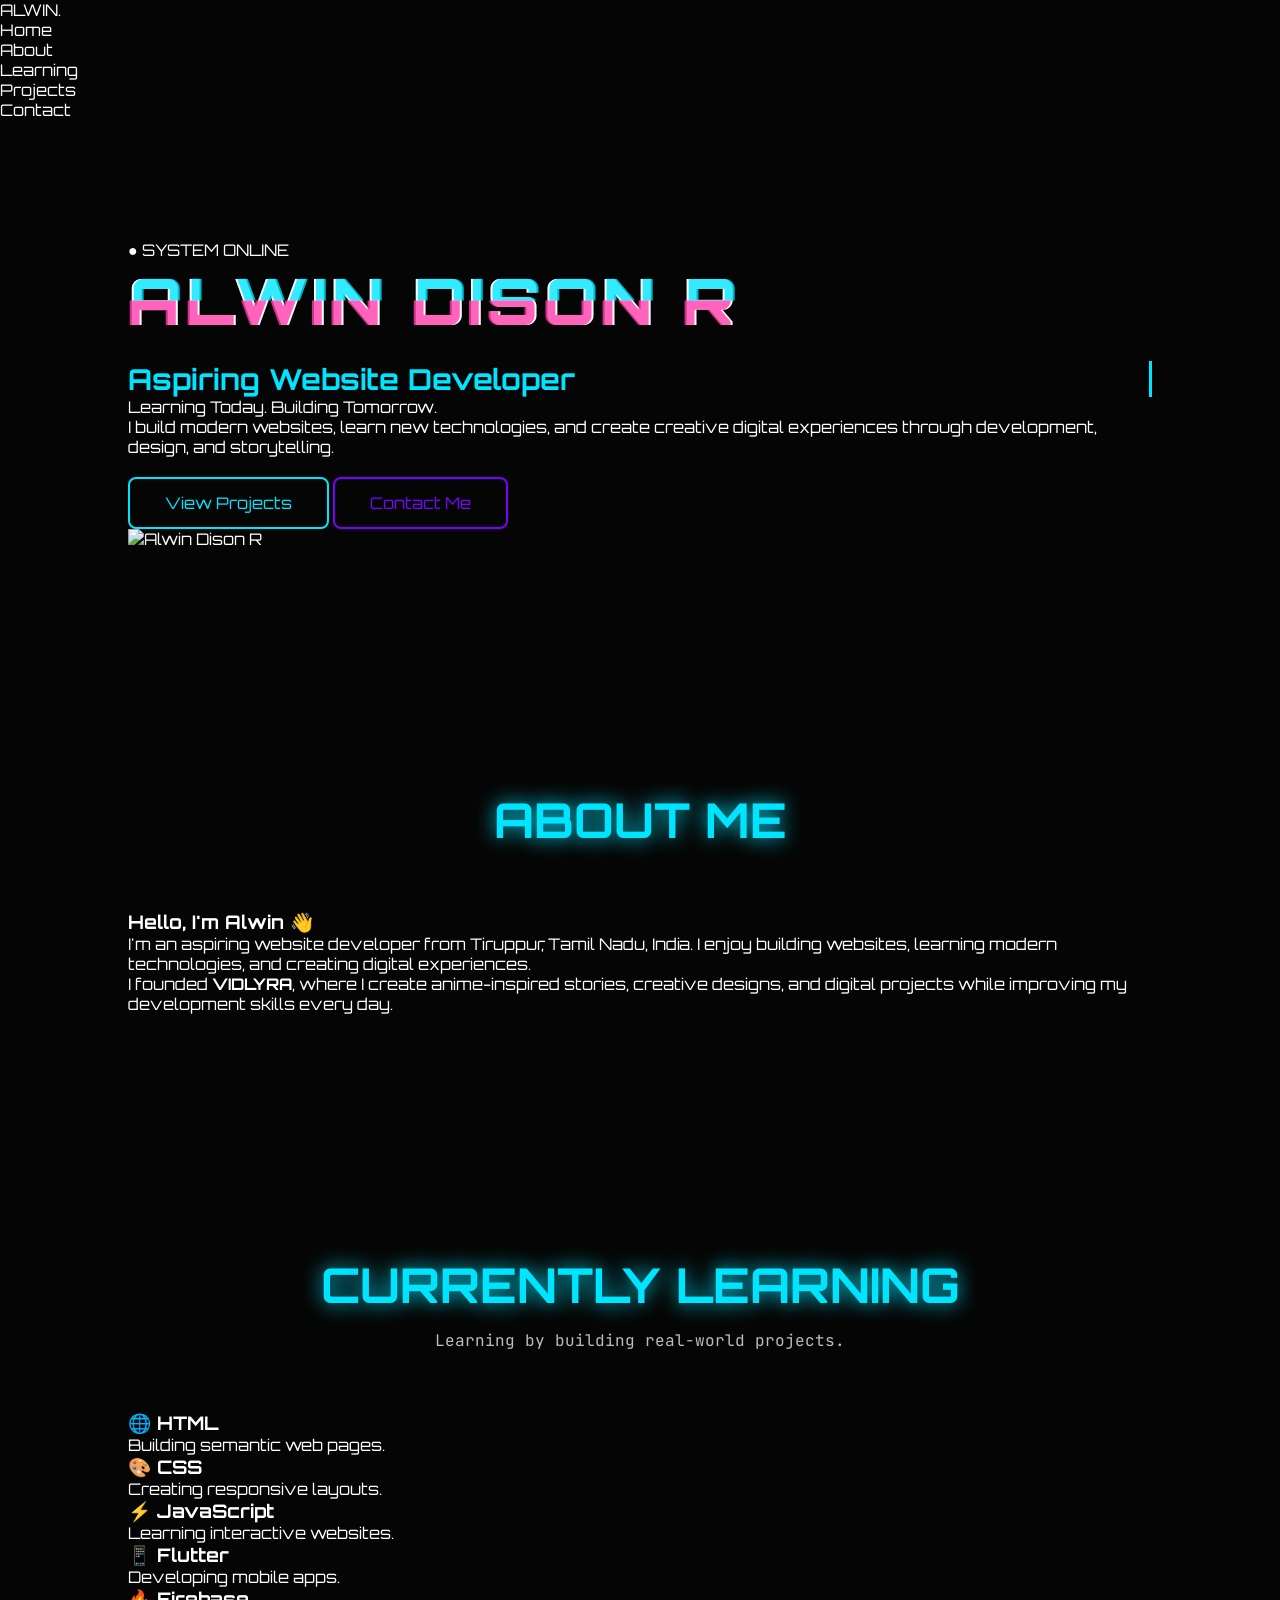
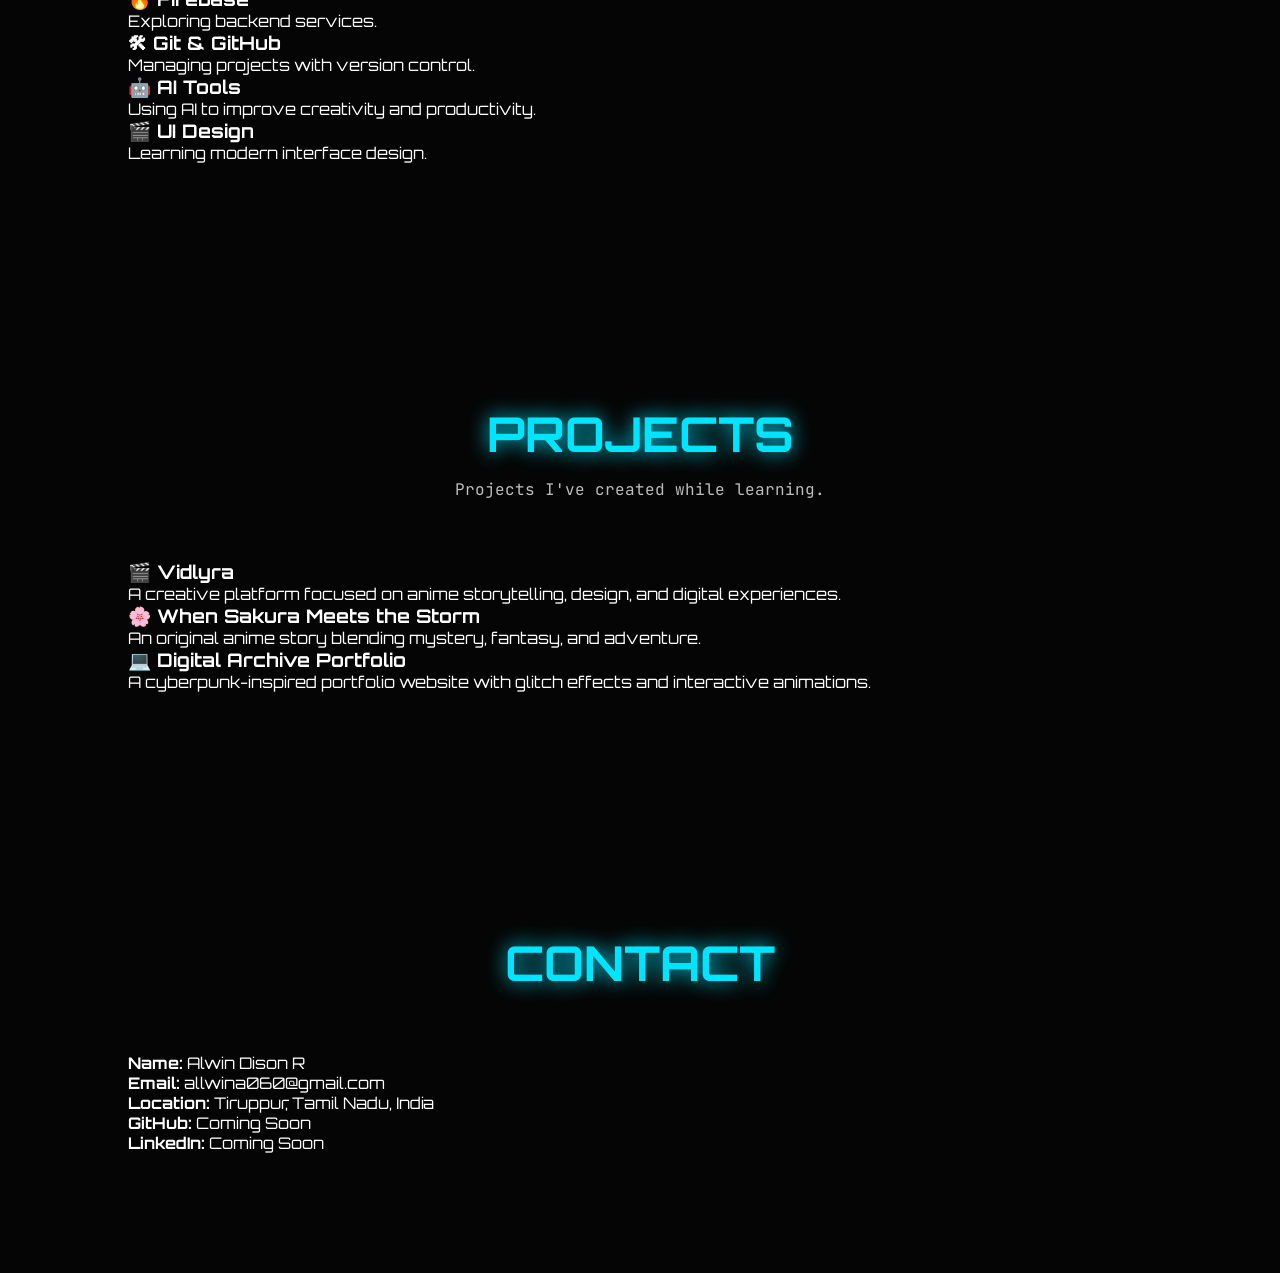
==== commit 5d51ef15: "Update index.html" ====
--- a/index.html
+++ b/index.html
@@ -86,7 +86,7 @@
 
                 <div class="profile-frame">
 
-                    <img src="assets/profile (1).png" alt="Alwin Dison R">
+                    <img src="assets/profile.png" alt="Alwin Dison R">
 
                 </div>
 
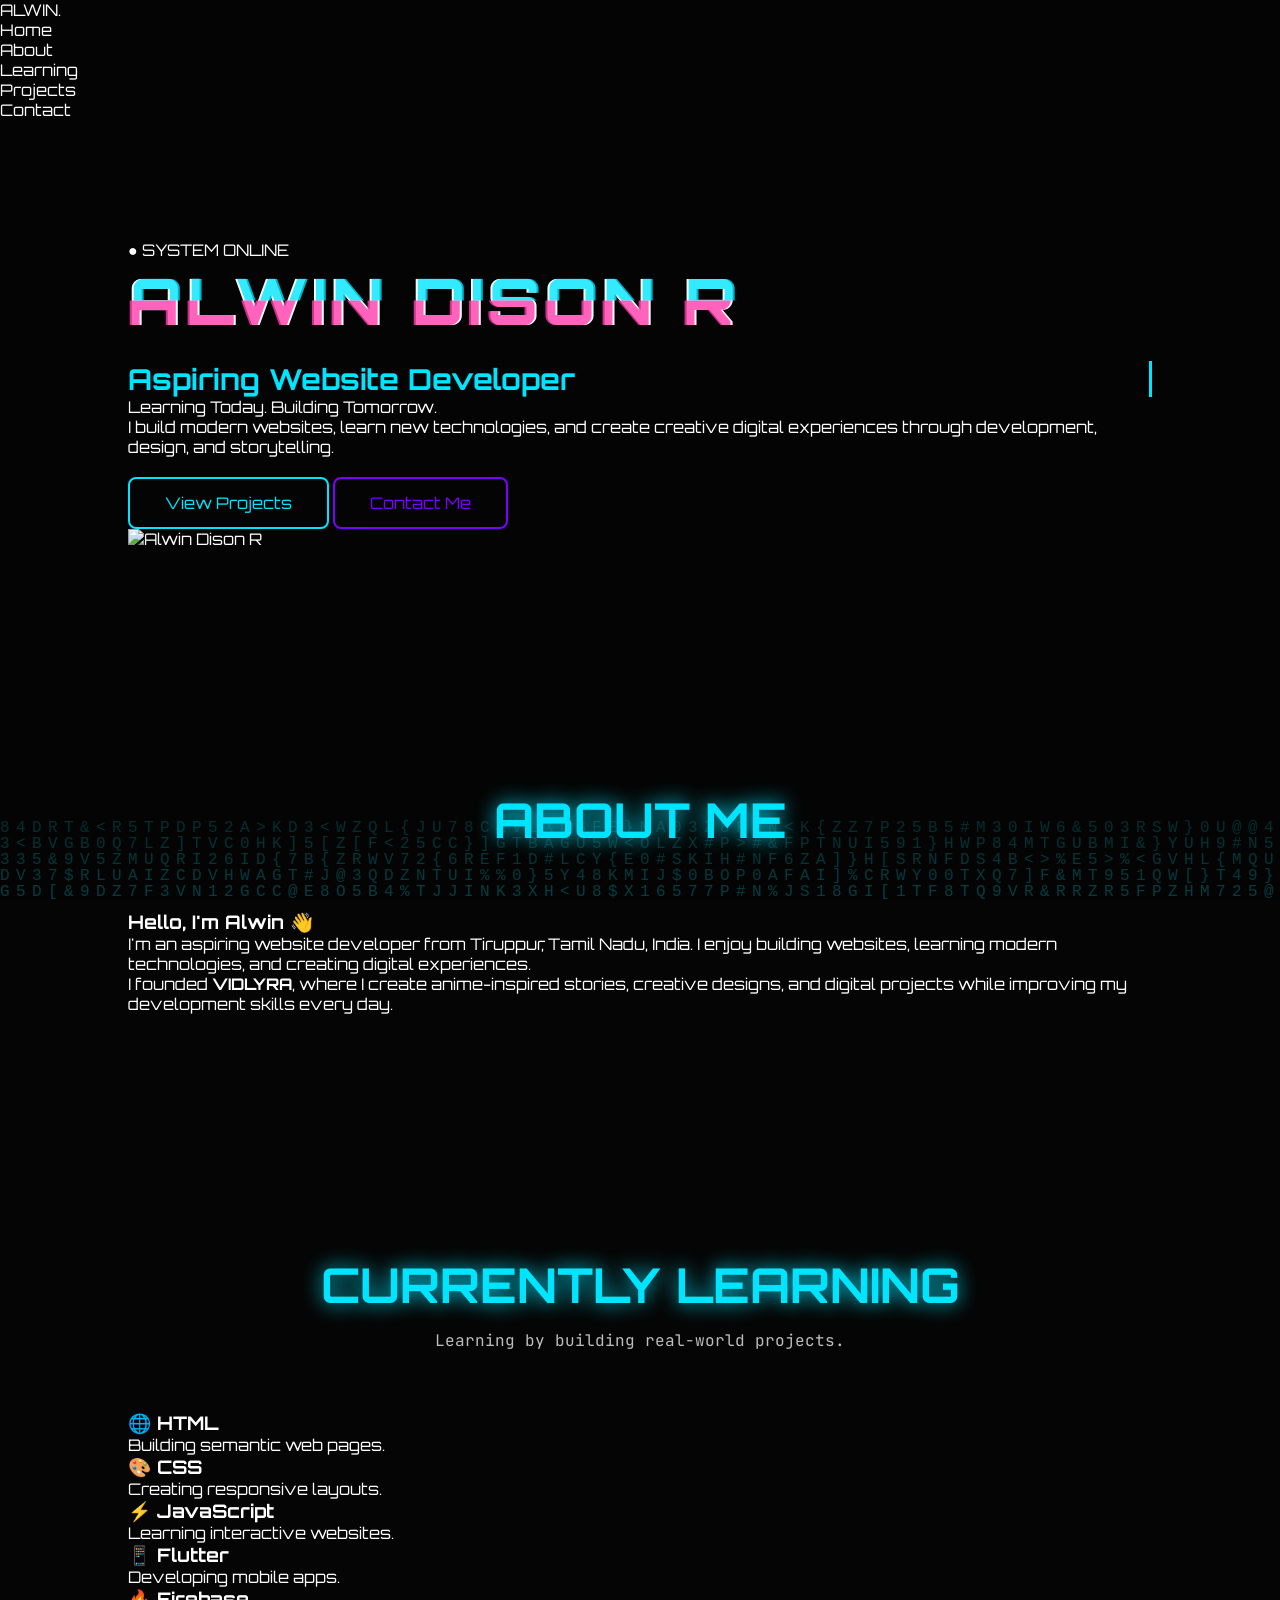
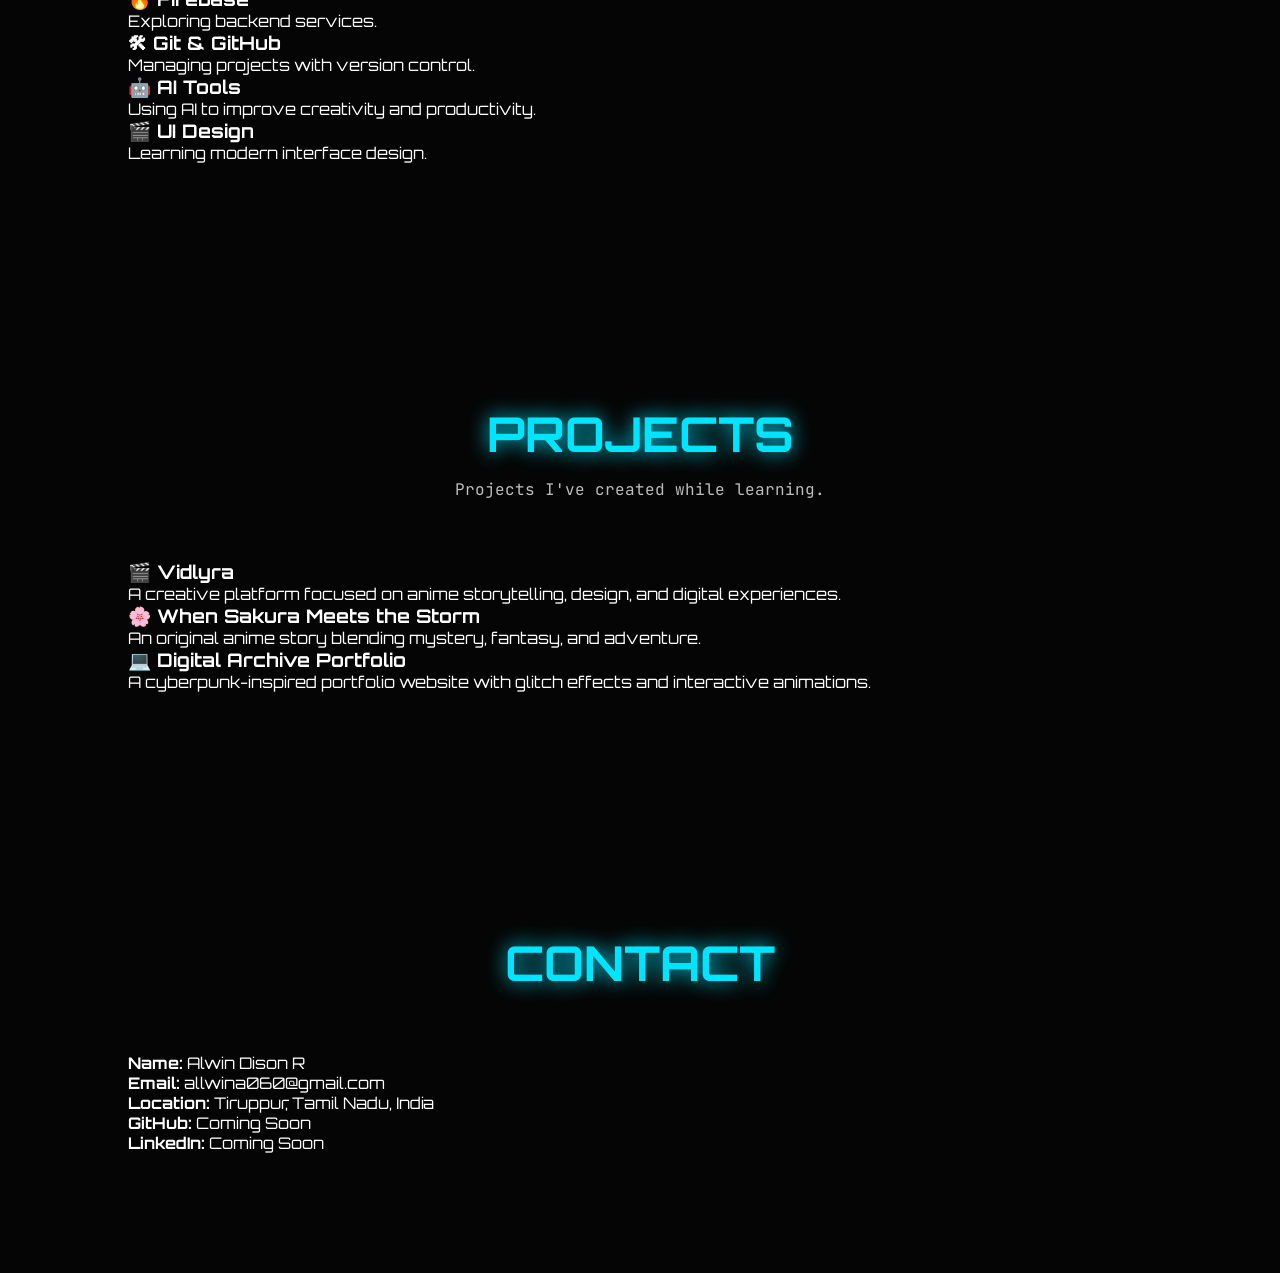
==== commit 57fc5ffb: "Update index.html" ====
--- a/index.html
+++ b/index.html
@@ -86,7 +86,7 @@
 
                 <div class="profile-frame">
 
-                    <img src="assets/profile.png" alt="Alwin Dison R">
+                    <img src="https://res.cloudinary.com/drbru5fat/image/upload/v1784406546/profile_dpla6m.png" alt="Alwin Dison R">
 
                 </div>
 
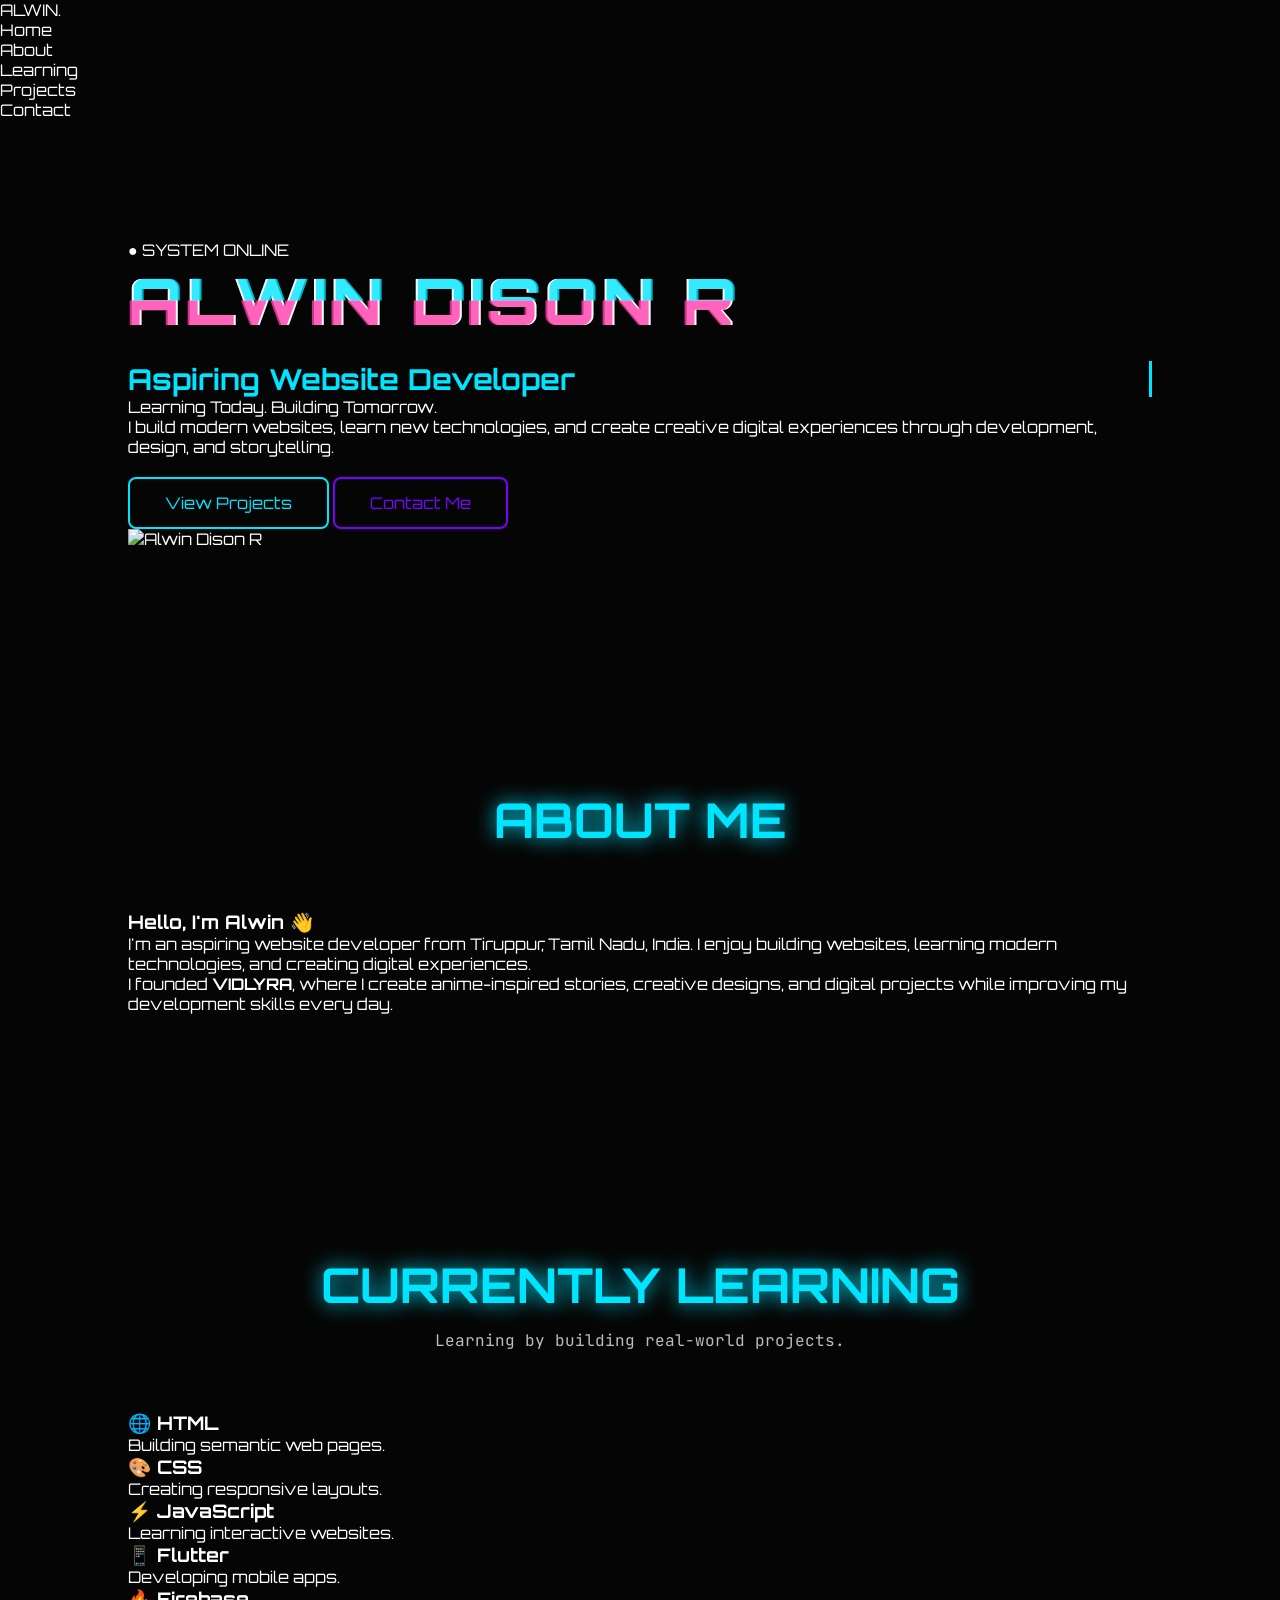
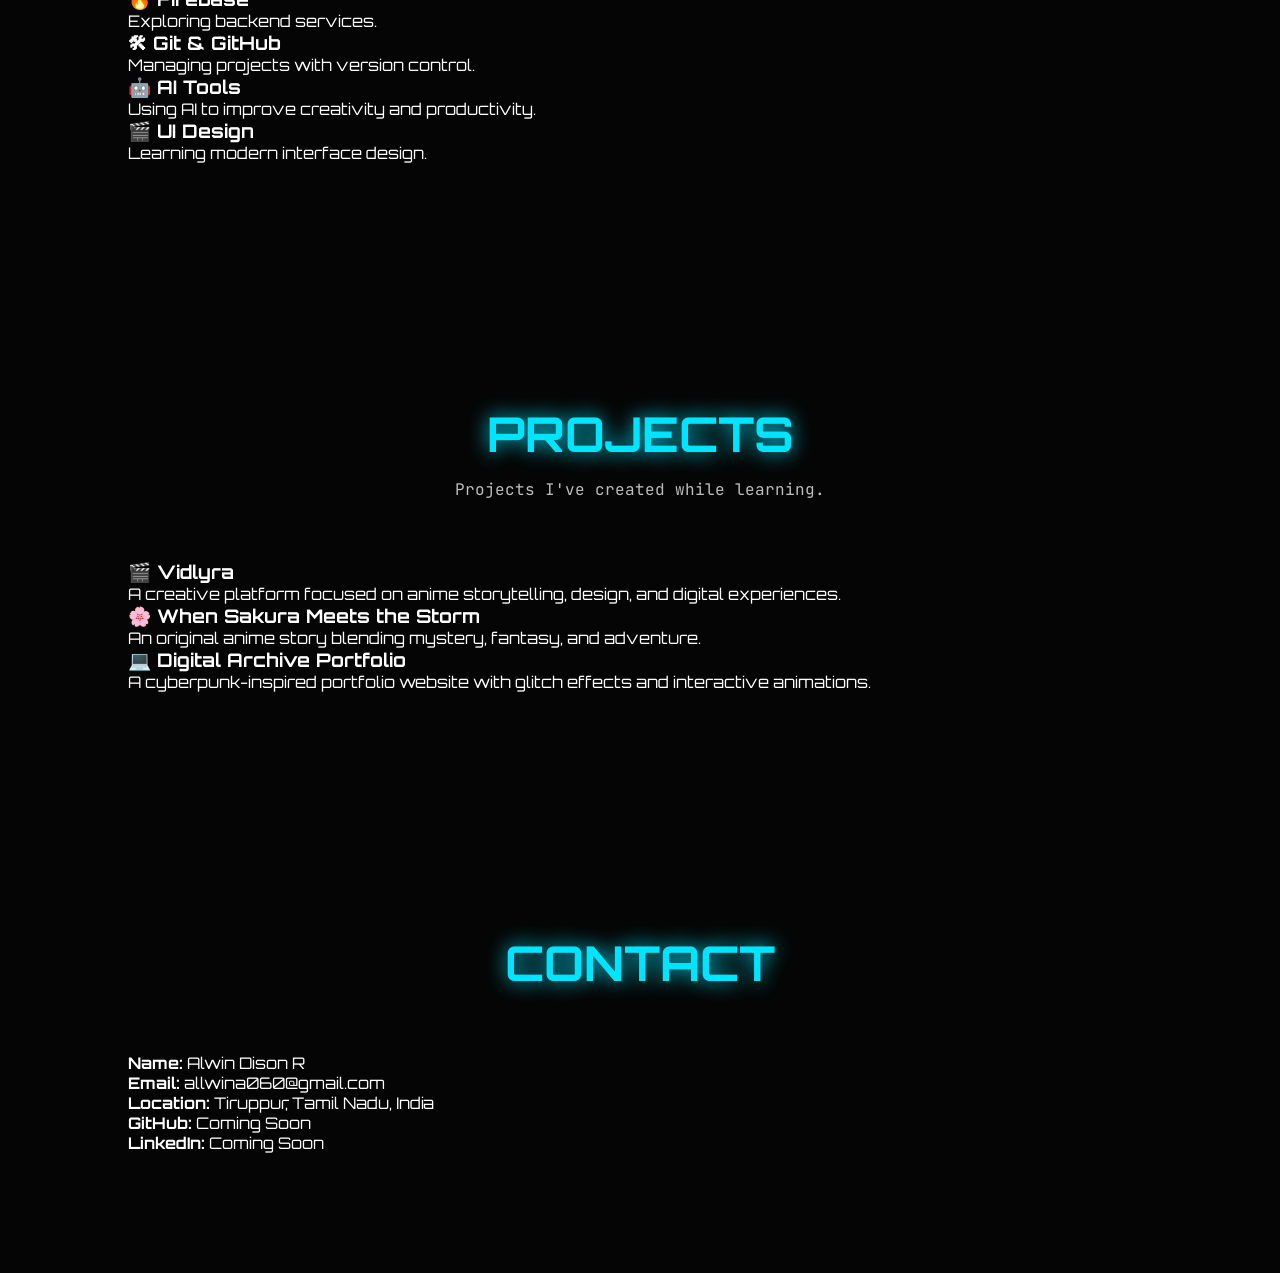
==== commit 3e6da1c4: "Update index.html" ====
--- a/index.html
+++ b/index.html
@@ -86,7 +86,7 @@
 
                 <div class="profile-frame">
 
-                    <img src="https://res.cloudinary.com/drbru5fat/image/upload/v1784406546/profile_dpla6m.png" alt="Alwin Dison R">
+                    <img src="https://res.cloudinary.com/drbru5fat/image/upload/v1784406562/profile_2_rdvhtd.png" alt="Alwin Dison R">
 
                 </div>
 
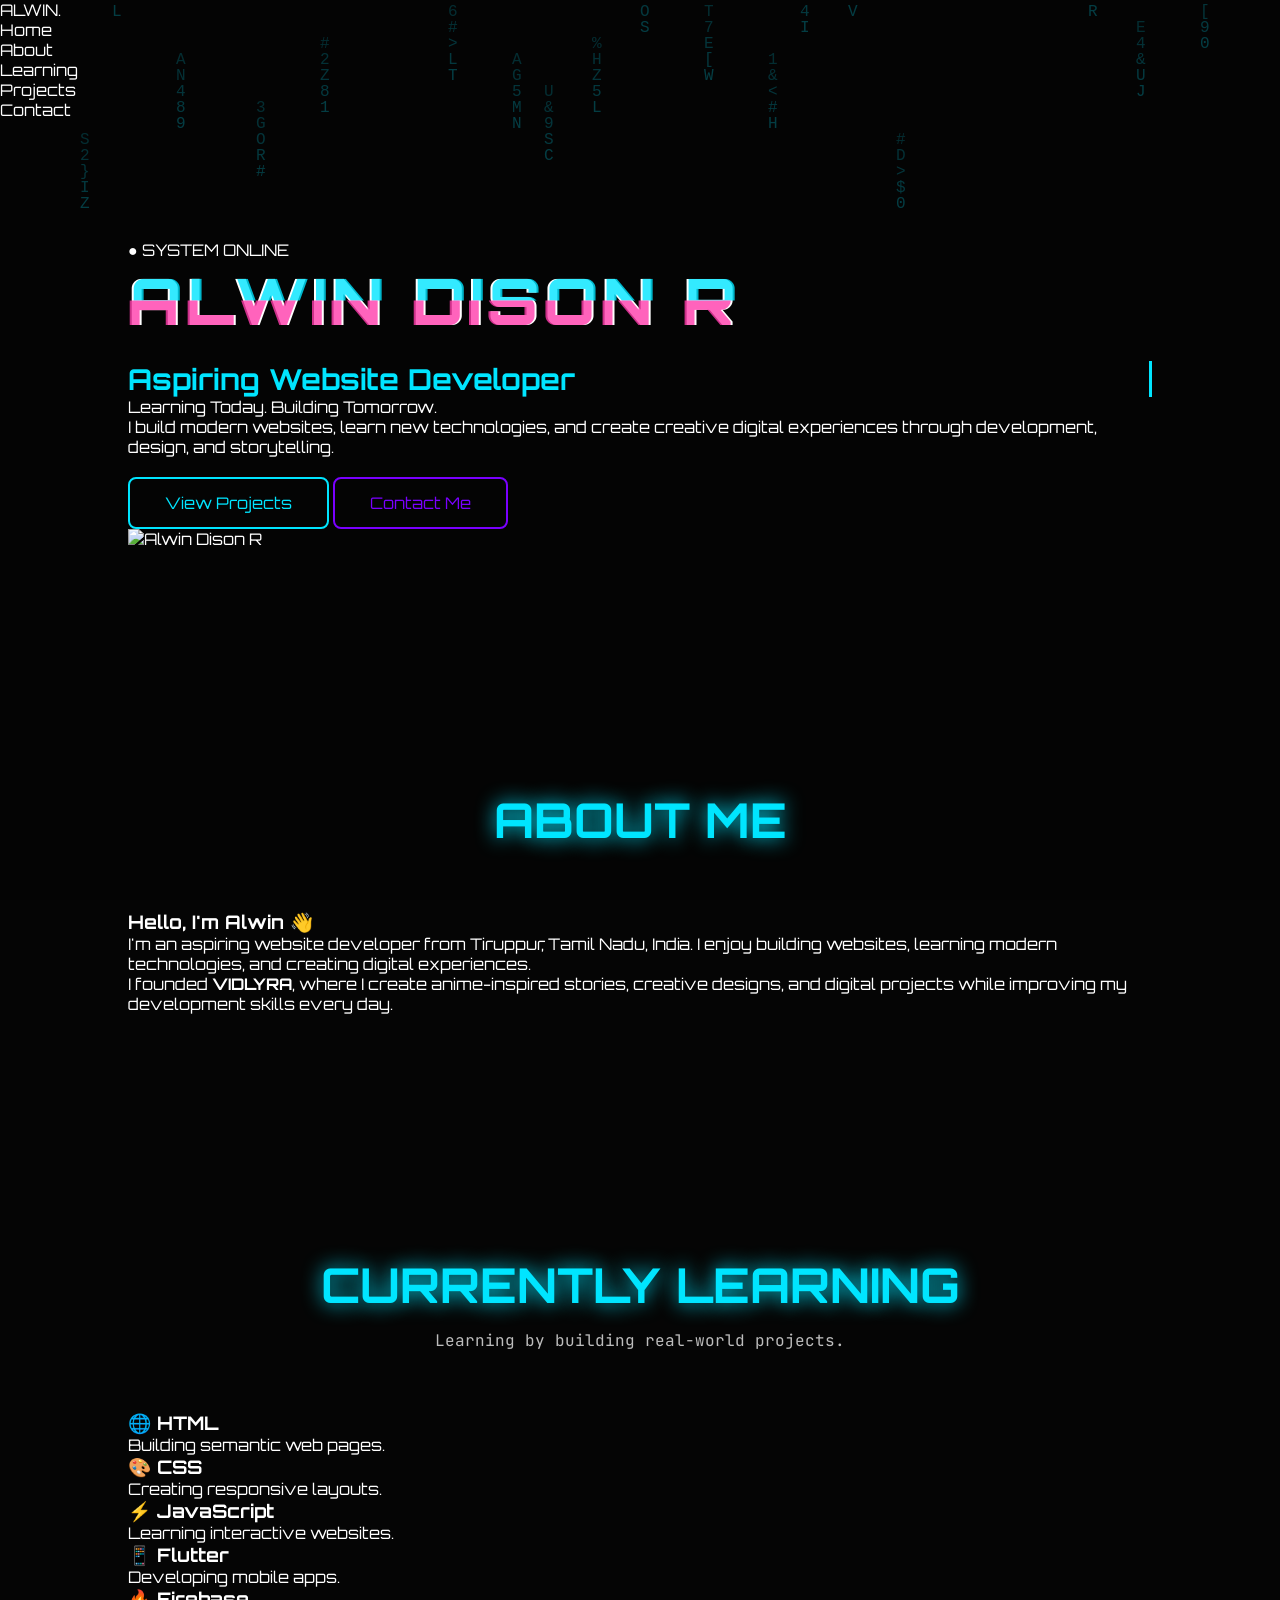
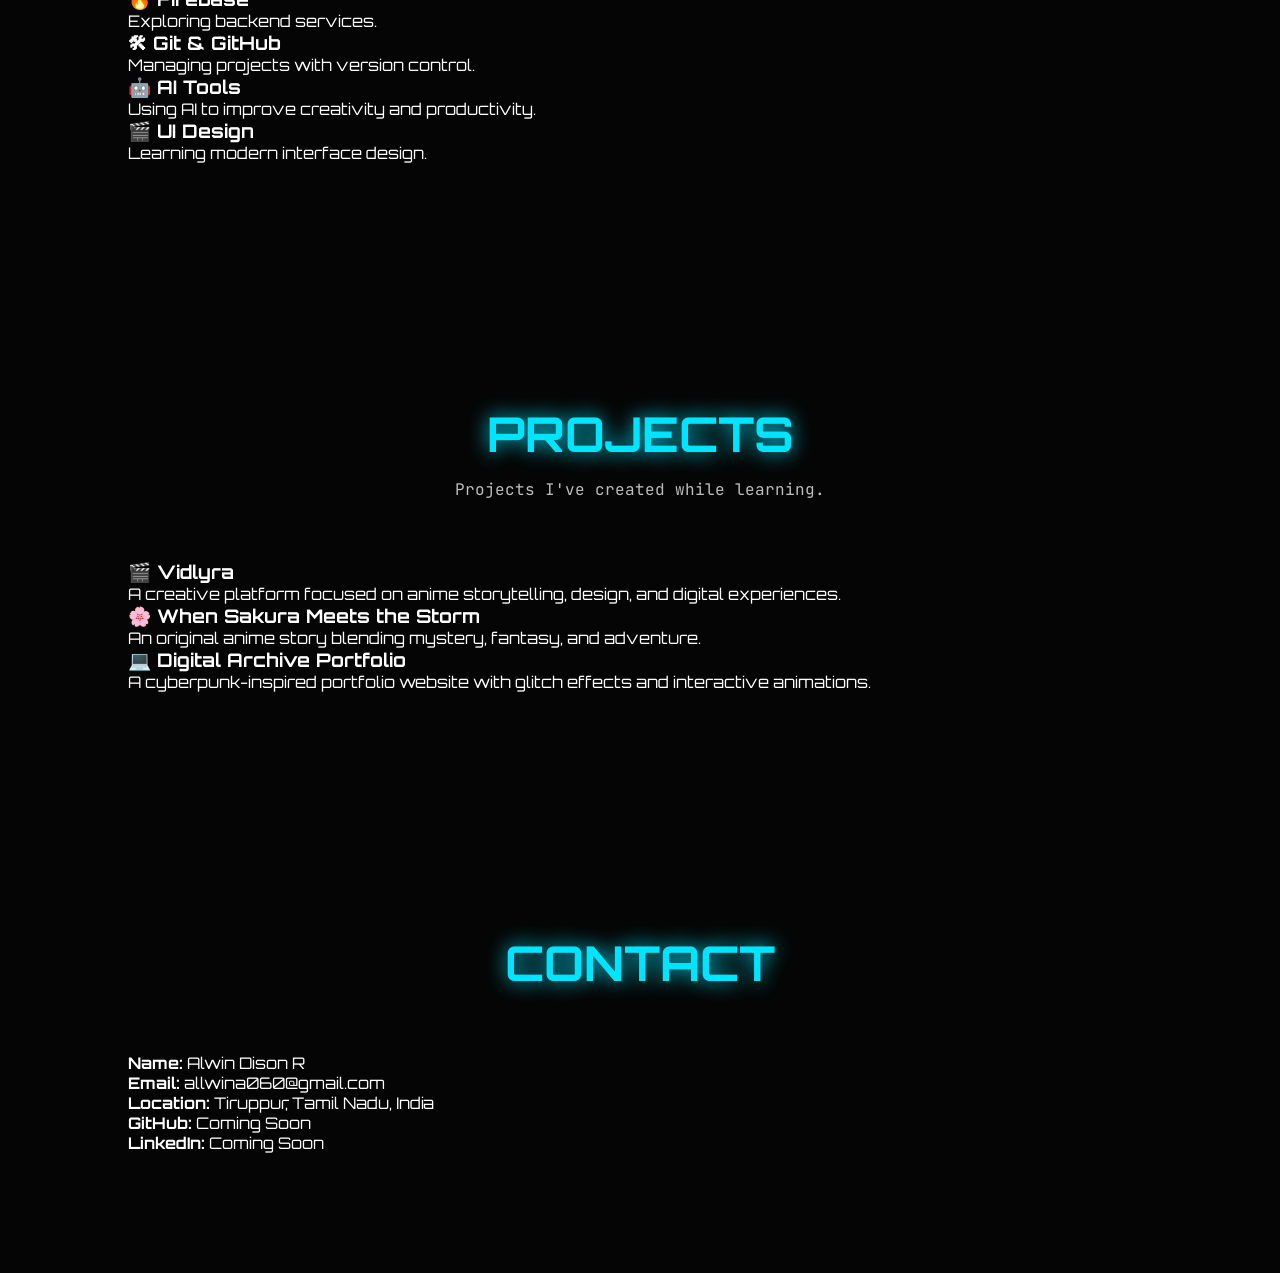
==== commit 78b81b77: "Update index.html" ====
--- a/index.html
+++ b/index.html
@@ -86,7 +86,7 @@
 
                 <div class="profile-frame">
 
-                    <img src="https://res.cloudinary.com/drbru5fat/image/upload/v1784406562/profile_2_rdvhtd.png" alt="Alwin Dison R">
+                    <img src="https://res.cloudinary.com/drbru5fat/image/upload/v1784437290/Alwin_12_v3r6rl.png" alt="Alwin Dison R">
 
                 </div>
 
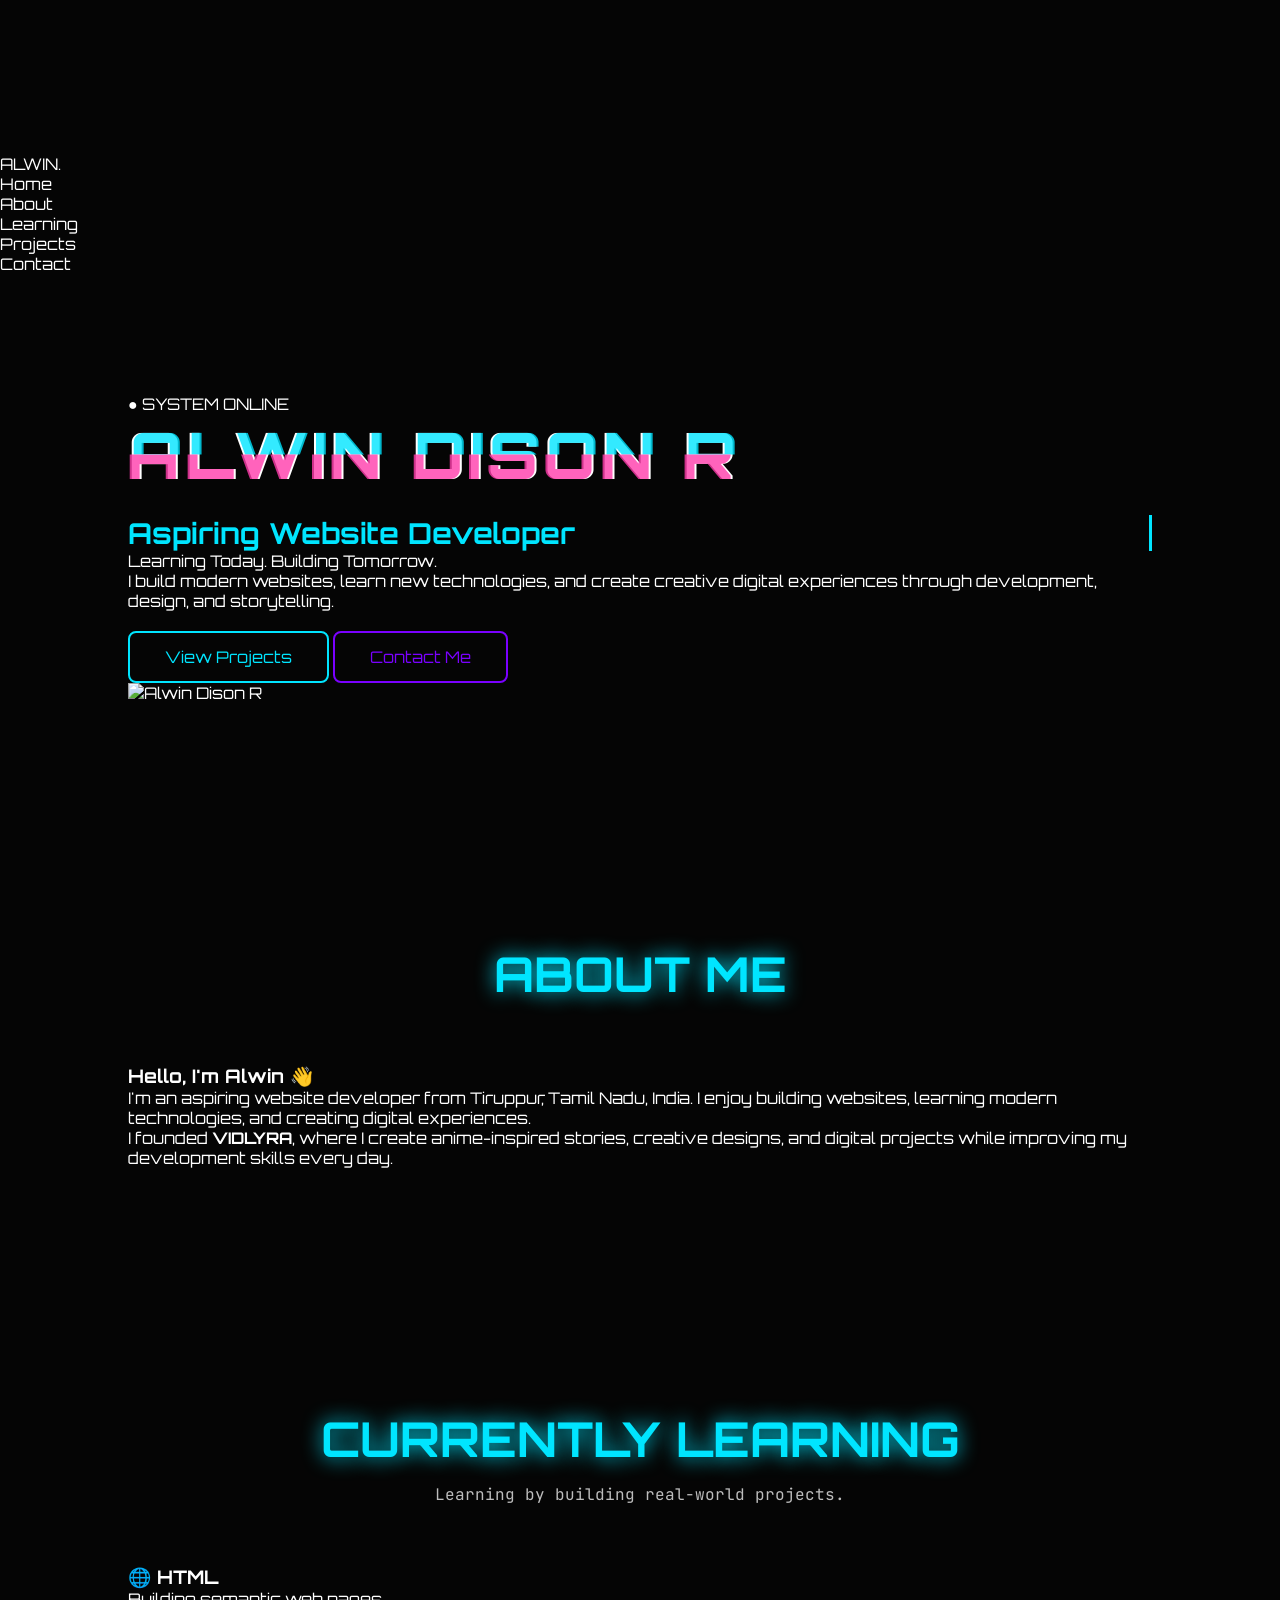
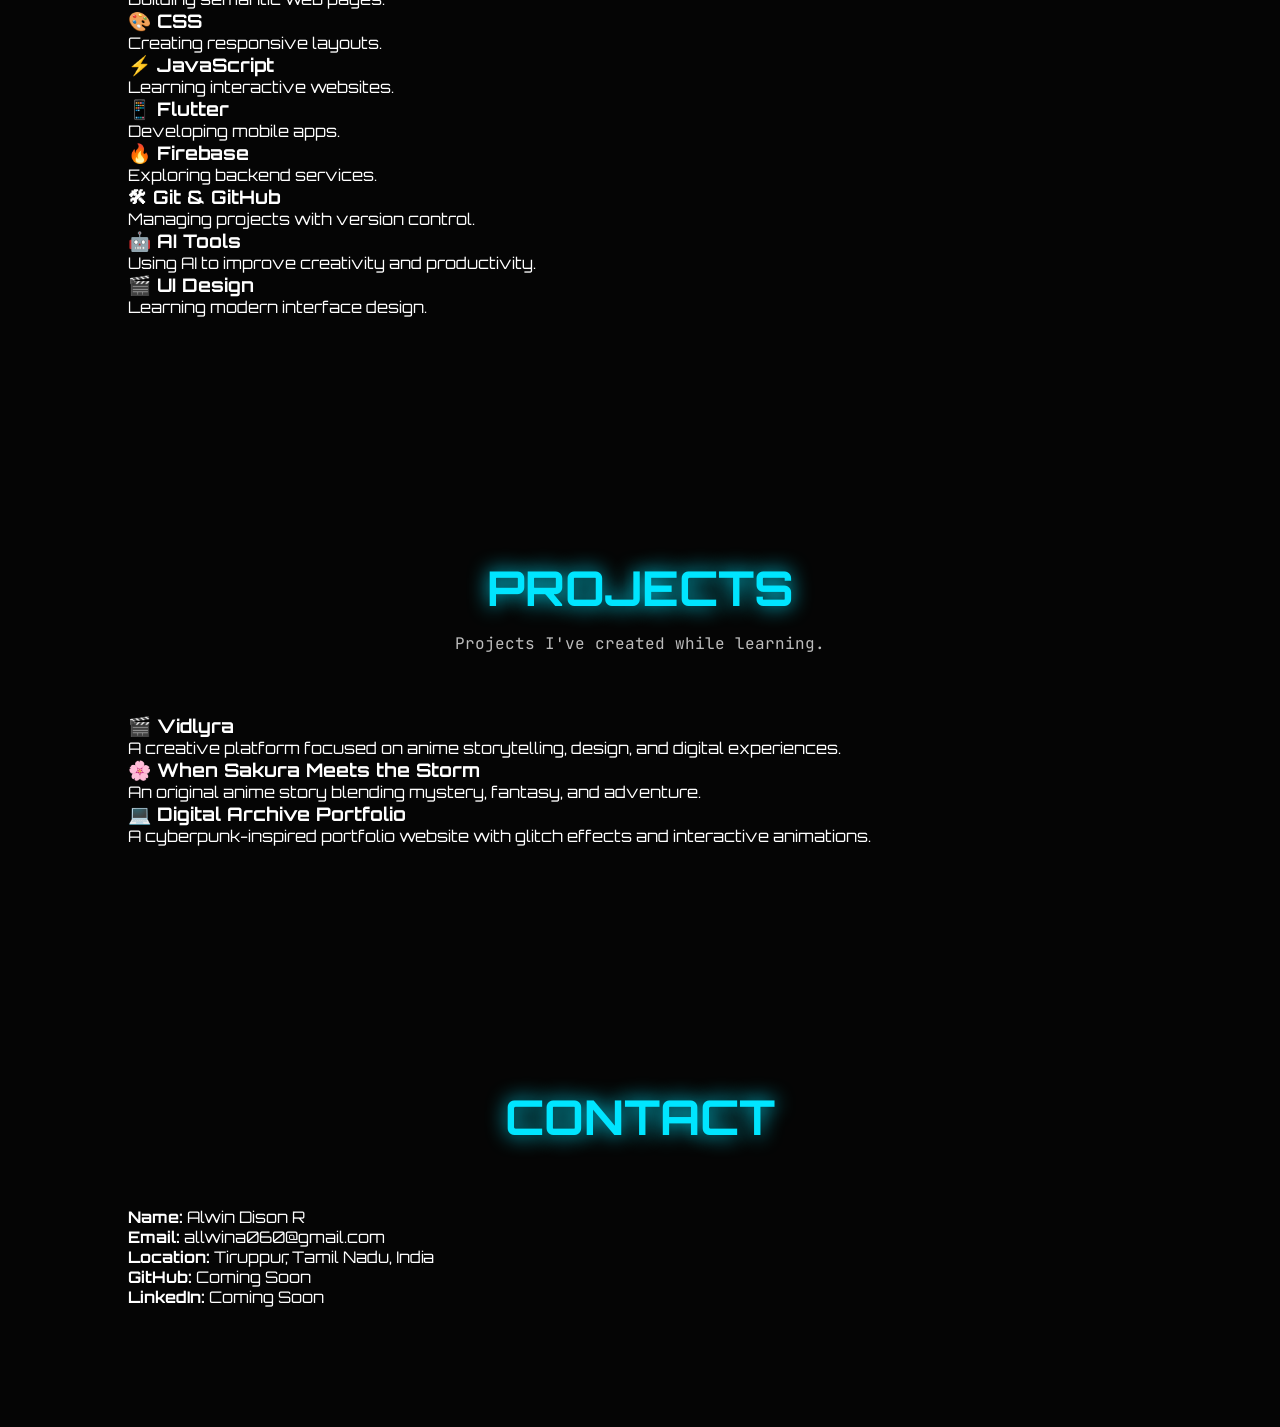
==== commit 036972ae: "Update index.html" ====
--- a/index.html
+++ b/index.html
@@ -16,7 +16,7 @@
 </head>
 
 <body>
-
+    <canvas id="stars"></canvas>
     <!-- Boot Screen -->
     <div id="boot-screen">
         <pre id="boot-text"></pre>
